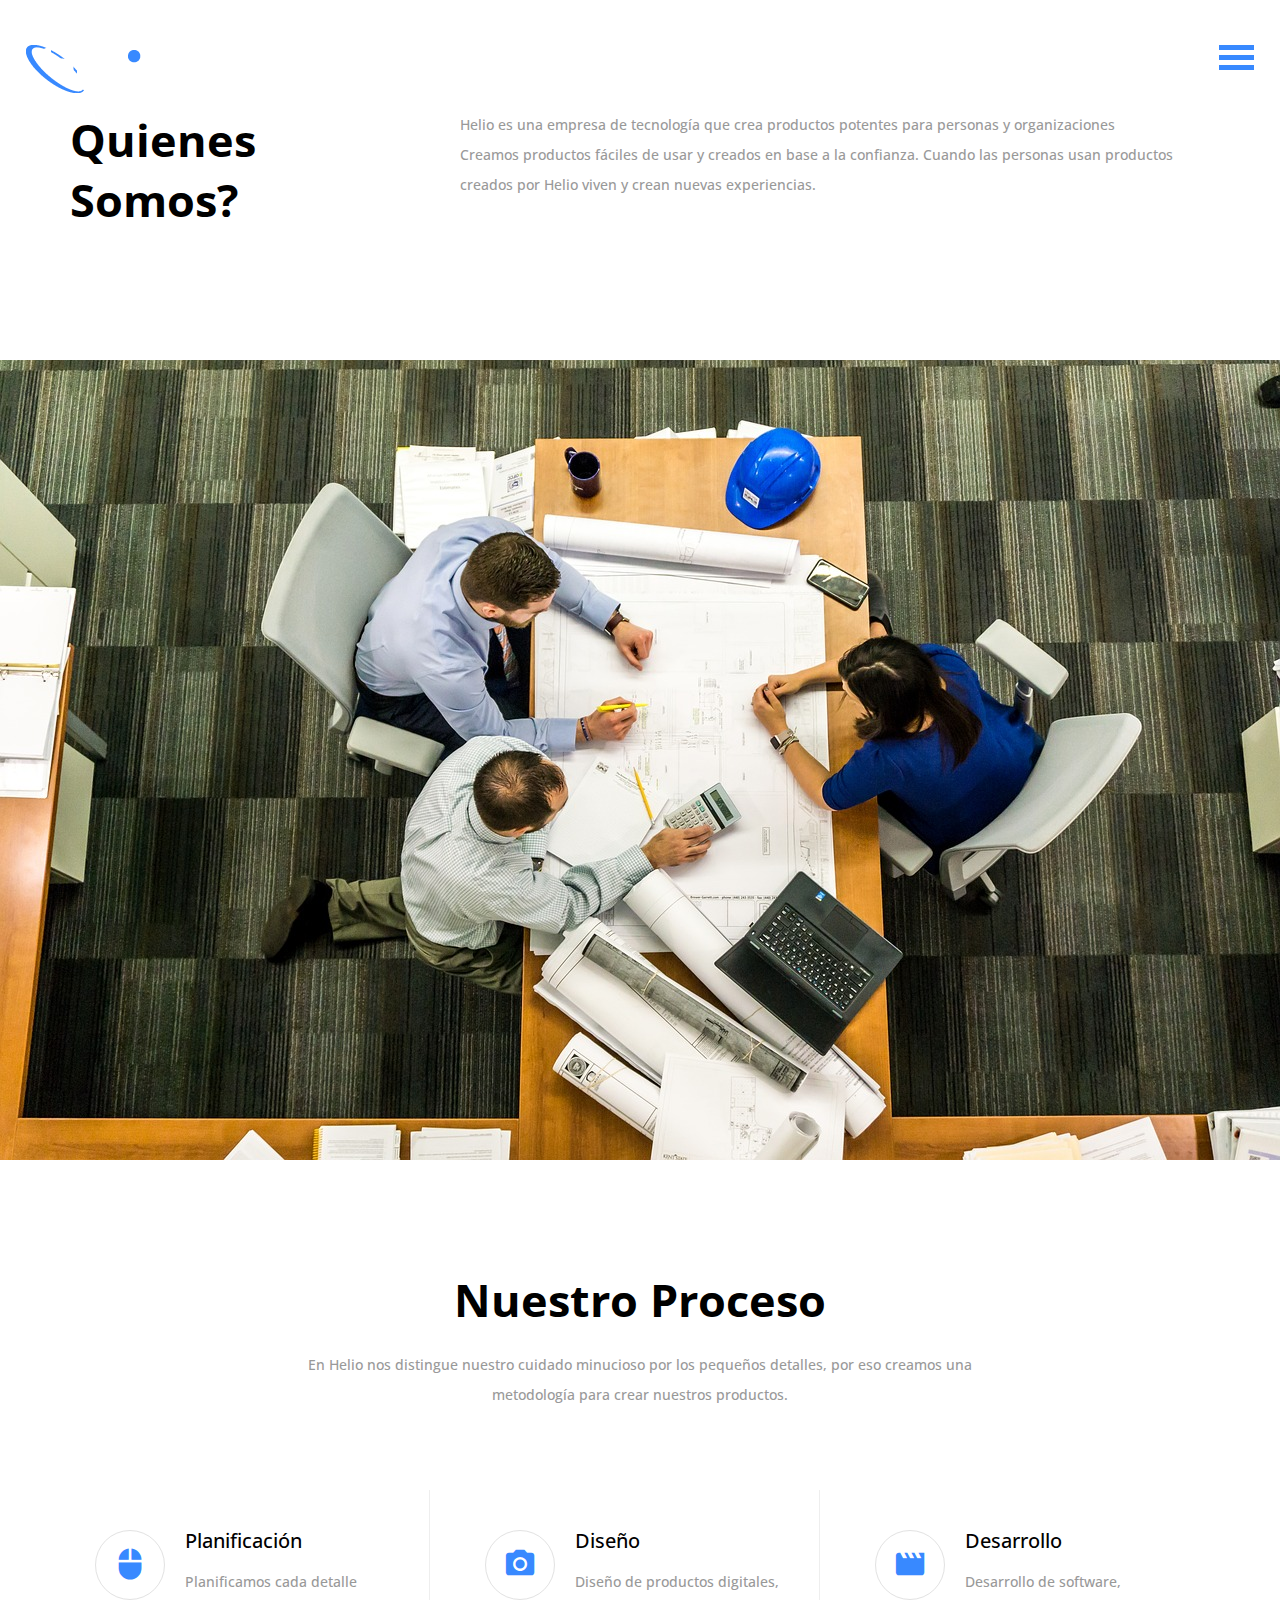
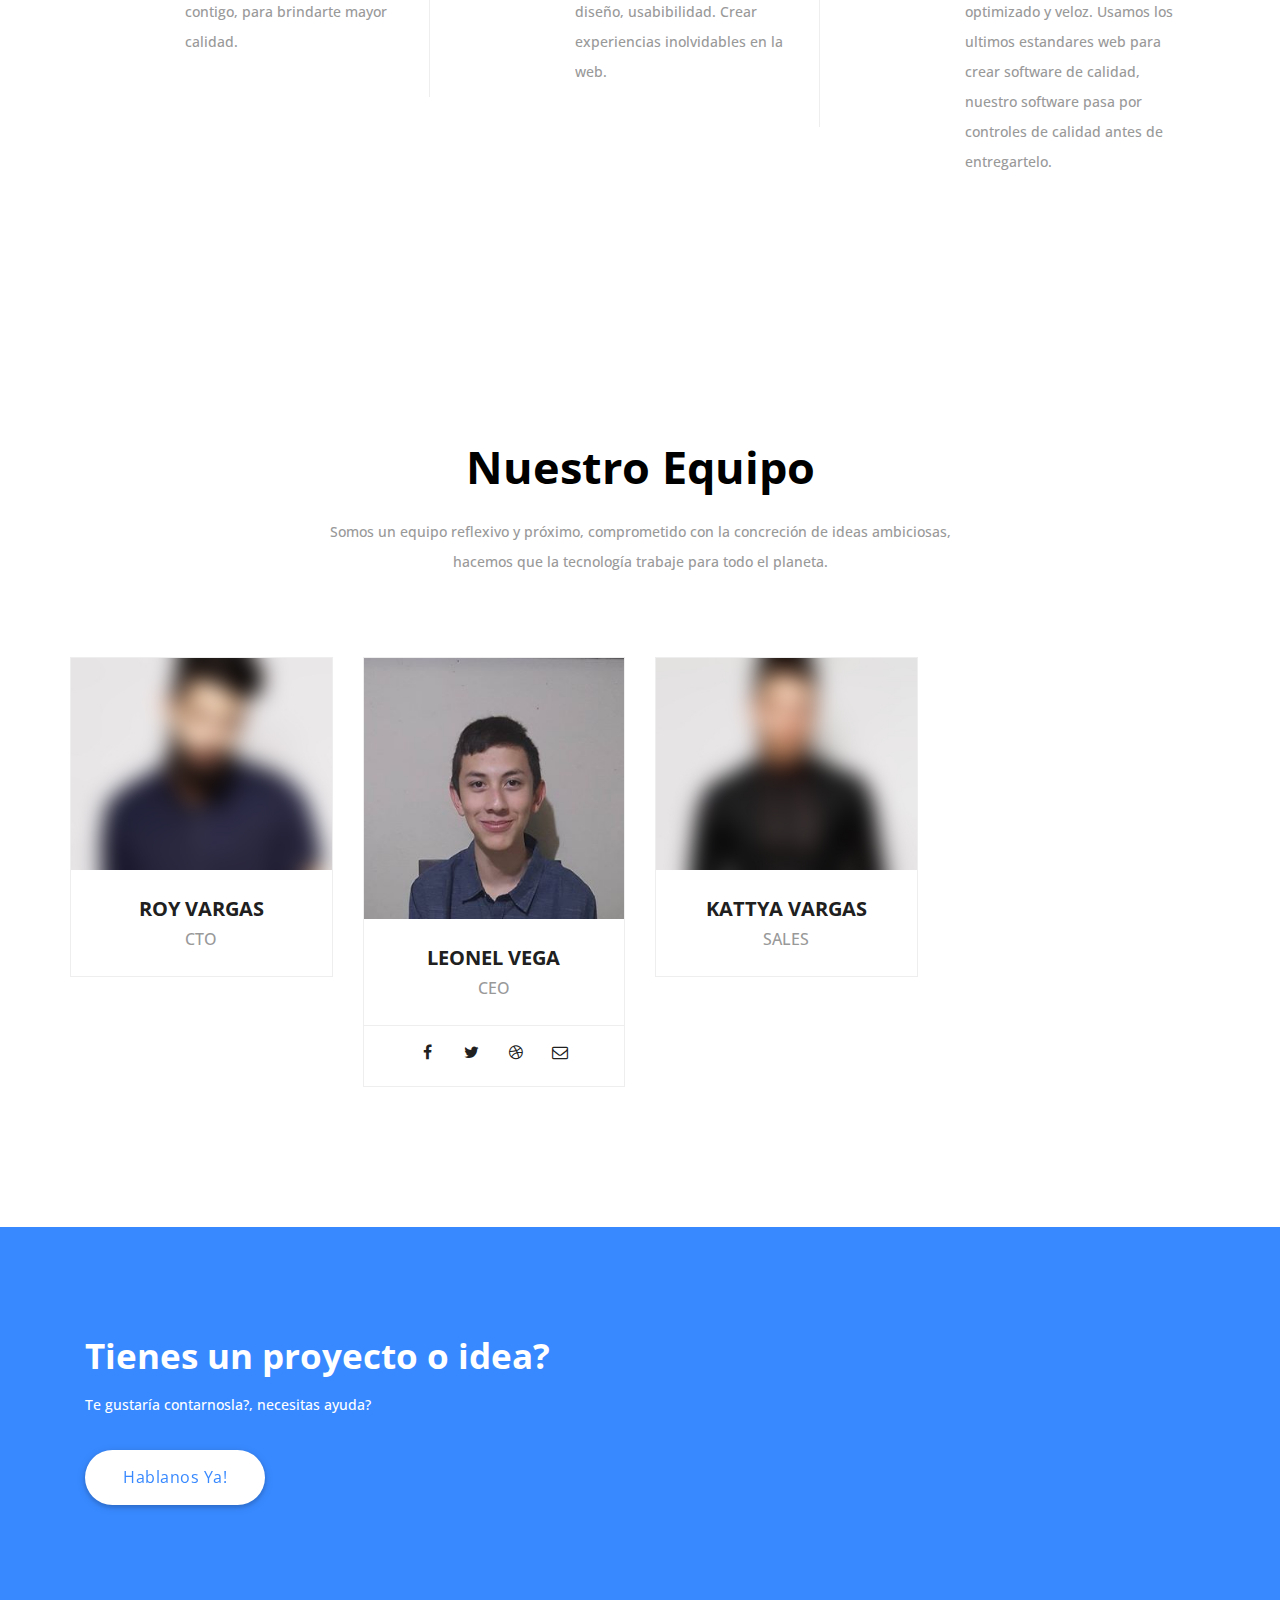
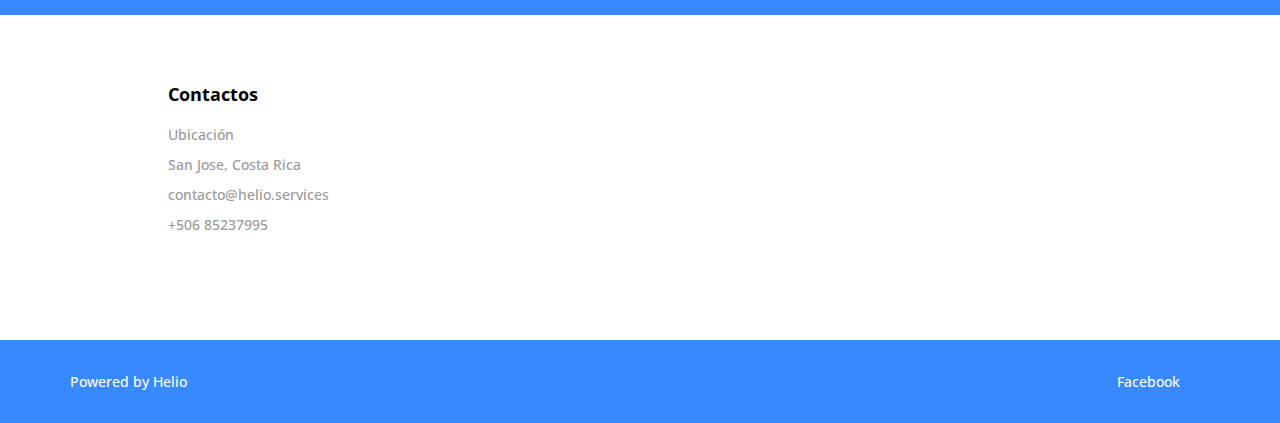
==== agency-about-us.html @ a25ecf92 "make it better" ====
<html lang="en">
    <head>
        <meta charset="utf-8">
        <meta http-equiv="X-UA-Compatible" content="IE=edge">
        <meta name="viewport" content="width=device-width, initial-scale=1">
        <meta name="description" content="Creamos los mejores productos digitales y accesibles para todas las empresas.">
        <meta name="keywords" content="Helio digital products, Helio UI/UX Design, Helio Social Media, Helio Web development">
        <meta name="author" content="helio.services">
        <title>Helio-Experiencias digitales</title>
        <link rel="shortcut icon" href="assets/img/ico/favicon.png">        
        <link href="assets/css/vendor.css" rel="stylesheet">        
        <link href="assets/css/main.css" rel="stylesheet">
    </head>
    <body>
        <header>
          <a class="tt-logo" href="index.html"><img src="assets/img/agency/logo.png" alt="Logo"></a>
          <div class="nav-wrapper" id="toggle">
            <span class="top"></span>
            <span class="middle"></span>
            <span class="bottom"></span>
          </div>
          <div class="nav-overlay" id="overlay">
            <nav class="overlay-menu">
              <ul>
                <li><a href="agency-index.html">Inicio</a></li>
                <li><a href="agency-about-us.html">Acerca de</a></li>
                <li><a href="agency-service.html">Servicio</a></li>
                <li><a href="agency-projects.html">Proyectos</a></li>
                <li><a href="agency-carreer.html">Únete</a></li>
                <li><a href="https://goo.gl/forms/o1EHK4cuGuiH9IJB2">Aplica ya</a></li>
                <li><a href="https://goo.gl/forms/sTvwalFaXjQl1cH23">Contacto</a></li>
              </ul>
            </nav>
          </div>
        </header>
        <section class="section-padding">
          <div class="container">
            <div class="row equal-height-row">
              <div class="col-sm-4">
                <div class="valign-wrapper">
                  <div class="section-title valign-cell equal-height-column">
                     <h2 class="section-title">Quienes somos?</h2>
                  </div>
                </div>
              </div>
              <div class="col-sm-8">
                <div class="equal-height-column">
                  <p>Helio es una empresa de tecnología que crea productos potentes para personas y organizaciones
                    <br>Creamos productos fáciles de usar y creados en base a la confianza. Cuando las personas usan productos creados por Helio viven y crean nuevas experiencias.</br></p>
                </div>
              </div>
            </div>
          </div>
        </section>
        <div class="mocup-wrapper text-center">
            <img class="img-responsive" src="assets/img/agency/we.jpg" alt="">
        </div>
        <section class="section-padding">
          <div class="container">
              <div class="text-center mb-80">
                  <h2 class="section-title">Nuestro proceso</h2>
                  <p class="section-sub">En Helio nos distingue nuestro cuidado minucioso por los pequeños detalles, por eso creamos una metodología para crear nuestros productos.</p>
              </div>
              <div class="row">
                    <div class="col-md-4">
                        <div class="featured-item feature-icon icon-hover icon-hover-brand icon-circle icon-outline border-right">
                            <div class="icon">
                                <i class="material-icons colored brand-icon">&#xE323;</i>
                            </div>
                            <div class="desc">
                                <h2>Planificación</h2>
                                <p>Planificamos cada detalle contigo, para brindarte mayor calidad.</p>                            </div>
                        </div>
                    </div>
                    <div class="col-md-4">
                        <div class="featured-item feature-icon icon-hover icon-hover-brand icon-circle icon-outline border-right">
                            <div class="icon">
                                <i class="material-icons colored brand-icon">&#xE412;</i>
                            </div>
                            <div class="desc">
                                <h2>Diseño</h2>
                                <p>Diseño de productos digitales, diseño, usabibilidad. Crear experiencias inolvidables en la web.</p>                            
                            </div>
                        </div>
                    </div>
                    <div class="col-md-4">
                        <div class="featured-item feature-icon icon-hover icon-hover-brand icon-circle icon-outline border-right last">
                            <div class="icon">
                                <i class="material-icons colored brand-icon">&#xE02C;</i>
                            </div>
                            <div class="desc">
                                <h2>Desarrollo</h2>
                                <p>Desarrollo de software, optimizado y veloz. Usamos los ultimos estandares web para crear software de calidad, nuestro software pasa por controles de calidad antes de entregartelo.</p>
                            </div>
                        </div>
                    </div>
              </div>
          </div>
        </section>
        <section class="section-padding gray-bg">
          <div class="container">
              <div class="text-center mb-80">
                  <h2 class="section-title">Nuestro equipo</h2>
                  <p class="section-sub">Somos un equipo reflexivo y próximo, comprometido con la concreción de ideas ambiciosas, hacemos que la tecnología trabaje para todo el planeta.</p>
              </div>
              <div class="row">
                <div class="col-md-3 col-sm-6">
                  <div class="team-wrapper text-center">
                      <div class="team-img">
                          <a href="#"><img src="assets/img/agency/team/team-1.jpg" class="img-responsive" alt="Image"></a>
                      </div>
                      <div class="team-title">
                          <h3><a href="#">Roy Vargas</a></h3>
                          <span>CTO</span>
                      </div>
                  </div>
                </div>
                <div class="col-md-3 col-sm-6">
                  <div class="team-wrapper text-center">
                      <div class="team-img">
                          <a href="#"><img src="assets/img/agency/team/team-2.jpg" class="img-responsive" alt="Image"></a>
                      </div>
                      <div class="team-title">
                          <h3><a href="#">Leonel Vega</a></h3>
                          <span>CEO</span>
                      </div>
                      <ul class="team-social-links list-inline">
                          <li><a href="#"><i class="fa fa-facebook"></i></a></li>
                          <li><a href="#"><i class="fa fa-twitter"></i></a></li>
                          <li><a href="#"><i class="fa fa-dribbble"></i></a></li>
                          <li><a href="#"><i class="fa fa-envelope-o"></i></a></li>
                      </ul>
                  </div>
                </div>
                <div class="col-md-3 col-sm-6">
                  <div class="team-wrapper text-center">
                      <div class="team-img">
                          <a href="#"><img src="assets/img/agency/team/team-3.jpg" class="img-responsive" alt="Image"></a>
                      </div>
                      <div class="team-title">
                          <h3><a href="#">Kattya Vargas</a></h3>
                          <span>Sales</span>
                      </div>
                  </div>
                </div>
              </div>
          </div>
        </section>
        <section class="promo-box brand-bg section-padding">
            <div class="container">
                <div class="col-md-12">
                    <div class="promo-info">
                        <h2 class="white-text text-bold font-35">Tienes un proyecto o idea?</h2>
                        <p class="white-text text-medium">Te gustaría contarnosla?, necesitas ayuda? </p>
                    </div>
                    <div class="promo-btn">
                        <a href="https://goo.gl/forms/sTvwalFaXjQl1cH23" class="btn btn-lg white waves-effect waves-dark text-capitalize">Hablanos ya!</a>
                    </div>
                </div>
            </div>
        </section>

        <footer class="footer footer-five">
            <div class="primary-footer padding-bottom-100">
                <div class="container">
                  <div class="padding-top-70">
                    <div class="row">
                      <div class="col-md-3 col-md-offset-1 col-sm-4 widget">
                        <h3>Contactos</h3>
                        <address>
                          Ubicación <br>
                          San Jose, Costa Rica <br>
                          contacto@helio.services <br>
                          +506 85237995
                        </address>
                      </div>
                    </div>
                  </div>
                </div>
            </div>
            <div class="secondary-footer">
                <div class="container">
                  <div class="row">
                    <div class="col-md-6">
                        <span class="copy-text">Powered by Helio</a></span>
                    </div>
                    <div class="col-md-6">
                      <ul>
                        <li><a href="https://www.facebook.com/Helio-234889273703302/">Facebook</a></li>
                      </ul>
                    </div>
                  </div>
                </div>
            </div>
        </footer>
        <script src="assets/js/jquery.js"></script>
        <script src="assets/js/materialize.js"></script>
        <script src="assets/js/equal.js"></script>
        <script src="assets/js/scripts.js"></script>
        <script>
          $('#toggle').on('click', function() {
              $(this).toggleClass('active');
              $('#overlay').toggleClass('open');
          });
        </script>
    </body>
</html>
---- assets/css/main.css ----
/*-----------------------------------------------------------------------------------
Shortcodes style
-----------------------------------------------------------------------------------*/
/*------------------------------------------------------------------
Count Up
-------------------------------------------------------------------*/
@import url("https://fonts.googleapis.com/css?family=Open+Sans");
@import url("https://fonts.googleapis.com/css?family=Open+Sans");
.counter-wrap strong {
  display: block;
  font-size: 50px;
  line-height: 50px;
  margin-bottom: 30px; }

.count-description {
  font-size: 20px;
  font-weight: 500; }

.counter-wrap {
  padding: 120px 0; }

@media screen and (max-width: 767px) {
  .counter-wrap {
    padding: 60px 0; } }

.facts-two .counter-wrap .material-icons {
  font-size: 50px; }

.facts-two .timer {
  display: block;
  font-size: 66px;
  line-height: 70px;
  font-weight: 500;
  margin-bottom: 10px;
  color: #4b4b4b; }

.facts-two .count-description {
  font-size: 14px;
  text-transform: uppercase; }

/*count-plus-box*/
.count-plus-box {
  overflow: hidden; }

.count-plus-box li {
  width: 50%;
  float: left;
  position: relative;
  padding: 30px 35px;
  text-align: center; }

@media screen and (max-width: 479px) {
  .count-plus-box li {
    width: 100%; } }

.count-plus-box li:after,
.count-plus-box li:before {
  content: '';
  position: absolute; }

.count-plus-box li:before {
  height: 100%;
  top: 0;
  right: -2px;
  border-right: 1px solid #dadbdc; }

.count-plus-box li:after {
  width: 100%;
  height: 0;
  top: auto;
  right: 0;
  bottom: -1px;
  border-bottom: 1px solid #dadbdc; }

.count-plus-box .material-icons {
  display: inline-block;
  font-size: 40px; }

.count-plus-box .timer {
  display: block;
  font-size: 66px;
  line-height: 70px;
  font-weight: 500;
  color: #303b41; }

.count-plus-box .count-description {
  font-size: 14px;
  text-transform: uppercase; }

/*------------------------------------------------------------------
Common featured boxes
-------------------------------------------------------------------*/
.featured-item,
.featured-item.hover-outline h2,
.featured-item.border-box h2,
.featured-item.flat-border-box h2,
.featured-item.flat-border-box .icon,
.featured-item.hover-outline .icon,
.featured-item.hover-outline .icon .colored,
.featured-item.hover-outline .desc {
  -webkit-transition: all 0.3s ease;
  -moz-transition: all 0.3s ease;
  -ms-transition: all 0.3s ease;
  transition: all 0.3s ease; }

.featured-item .icon {
  font-size: 30px;
  /*global font size*/ }

.featured-item .icon .material-icons {
  font-size: 40px;
  line-height: 40px; }

.featured-item .desc p {
  margin: 0; }

.featured-item h2 {
  font-weight: 500; }

@media (max-width: 991px) {
  .featured-item {
    margin-bottom: 30px; } }

/*------------------------------------------------------------------
    Featured Box
-------------------------------------------------------------------*/
.featured-box {
  position: relative;
  overflow: hidden;
  min-height: 300px;
  -webkit-transition: all 0.3s;
  -moz-transition: all 0.3s;
  -ms-transition: all 0.3s;
  transition: all 0.3s; }

.featured-wrapper .intro-header {
  position: absolute;
  top: 50%;
  left: 0;
  width: 100%;
  -webkit-transition: -webkit-transform 0.35s;
  -moz-transition: -webkit-transform 0.35s;
  -ms-transition: -webkit-transform 0.35s;
  transition: transform 0.35s;
  -webkit-transform: translate3d(0, -50%, 0);
  -moz-transform: translate3d(0, -50%, 0);
  -ms-transform: translate3d(0, -50%, 0);
  transform: translate3d(0, -50%, 0); }

.featured-box:hover .featured-wrapper .intro-header {
  -webkit-transform: translate3d(0, -50%, 0) translate3d(0, -60px, 0);
  -moz-transform: translate3d(0, -50%, 0) translate3d(0, -60px, 0);
  -ms-transform: translate3d(0, -50%, 0) translate2d(0, -60px, 0);
  transform: translate3d(0, -50%, 0) translate3d(0, -60px, 0); }

.featured-wrapper .intro-header i {
  font-size: 34px;
  margin-bottom: 25px; }

.featured-wrapper .intro-header i[class^="flaticon-"] {
  margin-bottom: 10px;
  line-height: 55px; }

.featured-wrapper .intro-header i[class^="flaticon-"]:before {
  font-size: 55px; }

.featured-wrapper .intro-header i.material-icons {
  font-size: 40px; }

.featured-wrapper .intro-header h2 {
  font-weight: 500; }

.featured-box .content {
  position: absolute;
  bottom: 0;
  left: 0;
  padding: 20px;
  width: 100%;
  opacity: 0;
  -webkit-transform: translate3d(0, 10px, 0);
  -moz-transform: translate3d(0, 10px, 0);
  -ms-transform: translate3d(0, 10px, 0);
  transform: translate3d(0, 10px, 0);
  -webkit-transition: opacity 0.35s, -webkit-transform 0.35s;
  -moz-transition: opacity 0.35s, -webkit-transform 0.35s;
  -ms-transition: opacity 0.35s, -webkit-transform 0.35s;
  transition: opacity 0.35s, transform 0.35s; }

.featured-box:hover .content {
  opacity: 1;
  -webkit-transform: translate3d(0, 0, 0);
  -moz-transform: translate3d(0, 0, 0);
  -ms-transform: translate3d(0, 0, 0);
  transform: translate3d(0, 0, 0); }

.featured-box:hover {
  box-shadow: 0 12px 15px 0 rgba(0, 0, 0, 0.24), 0 17px 50px 0 rgba(0, 0, 0, 0.19); }

/*IE9 Fixing*/
.ie9 .featured-box .featured-wrapper .intro-header {
  top: 20%; }

/*colored icon*/
.brand-icon {
  color: #03a9f4; }

.pink-icon {
  color: #ed145b; }

.purple-icon {
  color: #9c27b0; }

.deep-purple-icon {
  color: #673ab7; }

.green-icon {
  color: #8bc34a; }

.cyan-icon {
  color: #00bcd4; }

.red-icon {
  color: #f6483f; }

.yellow-icon {
  color: #f5c400; }

.dark-icon {
  color: #202020; }

.brand-hover:hover {
  background-color: #03a9f4 !important; }

.pink-hover:hover {
  background-color: #ed145b !important; }

.purple-hover:hover {
  background-color: #9c27b0 !important; }

.deep-purple-hover:hover {
  background-color: #673ab7 !important; }

.green-hover:hover {
  background-color: #8bc34a  !important; }

.hover:hover i,
.hover:hover h2,
.hover:hover .content {
  color: #fff !important; }

.hover:hover i {
  -webkit-transition: all 0.4s ease;
  -moz-transition: all 0.4s ease;
  -ms-transition: all 0.4s ease;
  transition: all 0.4s ease; }

/*icon hover change*/
.icon-hover:hover .icon {
  color: #fff !important;
  box-shadow: 0 8px 17px 0 rgba(0, 0, 0, 0.2), 0 6px 20px 0 rgba(0, 0, 0, 0.19); }

.icon-hover:hover .colored {
  color: #fff !important; }

.icon-hover-blue:hover .icon {
  background-color: #03a9f4; }

.icon-hover-pink:hover .icon {
  background-color: #ed145b; }

.icon-hover-purple:hover .icon {
  background-color: #9c27b0; }

.icon-hover-green:hover .icon {
  background-color: #8bc34a; }

.icon-hover-red:hover .icon {
  background-color: #f6483f; }

/*Outline Square*/
.icon-outline .icon {
  border: 1px solid #e2e2e2; }

/*Outline Circle*/
.icon-circle .icon {
  border-radius: 50%; }

/*Outline Rotate*/
.icon-angle .icon {
  border-radius: 4px;
  margin-right: 40px;
  -webkit-transform: rotate(45deg);
  -moz-transform: rotate(45deg);
  -ms-transform: rotate(45deg);
  transform: rotate(45deg); }

.icon-angle .icon i {
  -webkit-transform: rotate(-45deg);
  -moz-transform: rotate(-45deg);
  -ms-transform: rotate(-45deg);
  transform: rotate(-45deg); }

.icon-outline:hover .icon {
  border: 1px solid transparent; }

.featured-item.icon-outline .material-icons {
  font-size: 34px;
  line-height: 66px; }

.border-right {
  border-right: 1px solid #f1f1f1; }

/* ----------------------------------------------------------------
Colored Box Style
-----------------------------------------------------------------*/
/*.featured-item.colored-box {
    padding: 70px;
    color: #fff;
}
.featured-item.colored-box .icon {
    margin-bottom: 32px;
}
.featured-item.colored-box h2 {
    color: #fff;
    margin-bottom: 20px;
}
.featured-item.colored-box:hover {
    box-shadow: 0 8px 17px 0 rgba(0, 0, 0, 0.2), 0 6px 20px 0 rgba(0, 0, 0, 0.19);
}*/
/* ----------------------------------------------------------------
Hover outline
-----------------------------------------------------------------*/
.featured-item.hover-outline {
  padding: 30px 20px; }

.featured-item.hover-outline .icon {
  float: left;
  margin-right: 20px; }

.featured-item.hover-outline .desc {
  overflow: hidden; }

.featured-item.hover-outline:hover h2,
.featured-item.hover-outline:hover .icon,
.featured-item.hover-outline:hover .icon .colored,
.featured-item.hover-outline:hover .icon .brand-icon,
.featured-item.hover-outline:hover .desc {
  color: #fff !important; }

.featured-item.hover-outline:hover {
  box-shadow: 0 2px 5px 0 rgba(0, 0, 0, 0.16), 0 2px 10px 0 rgba(0, 0, 0, 0.12); }

/* ----------------------------------------------------------------
Feature icon
-----------------------------------------------------------------*/
.featured-item.feature-icon .icon {
  float: left;
  margin-right: 20px;
  width: 70px;
  height: 70px;
  font-size: 25px;
  line-height: 68px;
  text-align: center;
  -webkit-transition: all 0.3s ease;
  -moz-transition: all 0.3s ease;
  -ms-transition: all 0.3s ease;
  transition: all 0.3s ease; }

.featured-item.feature-icon .desc {
  overflow: hidden; }

/* ----------------------------------------------------------------
Feature icon Border Right
-----------------------------------------------------------------*/
.featured-item.feature-icon.border-right {
  border-right: 1px solid #eee;
  padding: 40px 25px; }

.featured-item.feature-icon.border-right.last {
  border-right: 1px solid transparent; }

/* ----------------------------------------------------------------
Feature Background
-----------------------------------------------------------------*/
.feature-background {
  background-image: url(../../img/page-header/header-2.jpg);
  background-size: cover;
  background-attachment: fixed;
  background-repeat: no-repeat;
  position: relative; }

.feature-background::before {
  content: "";
  background-color: rgba(0, 0, 0, 0.7);
  width: 100%;
  height: 100%;
  position: absolute;
  left: 0;
  top: 0; }

.feature-background .featured-item.feature-icon {
  margin-top: 0; }

.fullwidth .featured-item.feature-icon .icon {
  border: 0;
  background-color: transparent;
  color: #fff;
  font-size: 40px; }

.feature-background .featured-item.pink-hover:hover {
  background-color: #ed145b; }

.feature-background .featured-item.purple-hover:hover {
  background-color: #673ab7; }

.feature-background .featured-item.blue-hover:hover {
  background-color: #03a9f4; }

/* ----------------------------------------------------------------
Border Box Style
-----------------------------------------------------------------*/
.featured-item.border-box {
  padding: 50px 20px;
  text-align: center;
  border: 1px solid #eee;
  background-color: #fff; }

.no-gutter .featured-item.border-box {
  margin-left: -1px; }

.featured-item.border-box h2 {
  margin-bottom: 20px; }

.featured-item.border-box:hover h2,
.featured-item.border-box:hover .icon {
  color: #fff; }

.featured-item.border-box:hover {
  color: #fff;
  border: 1px solid transparent;
  box-shadow: 0 8px 17px 0 rgba(0, 0, 0, 0.2), 0 6px 20px 0 rgba(0, 0, 0, 0.19); }

/*
Owl Carousel Customize
----------------------------------------------------------------*/
.featured-carousel .owl-item {
  padding: 20px 8px; }

.owl-theme .owl-controls {
  margin-top: 20px; }

.owl-theme .owl-dots .owl-dot span {
  width: 13px;
  height: 13px;
  background: #dadada;
  -webkit-transition: all 0.3s ease;
  -ms-transition: all 0.3s ease;
  -o-transition: all 0.3s ease;
  transition: all 0.3s ease; }

/*colored dot*/
.brand-dot.owl-theme .owl-dots .owl-dot.active span,
.brand-dot.owl-theme .owl-dots .owl-dot:hover span {
  background: #03a9f4; }

/* ----------------------------------------------------------------
Flat Border Box Style
-----------------------------------------------------------------*/
.featured-item.flat-border-box {
  padding: 40px 35px;
  border: 1px solid #e2e2e2; }

.featured-item.flat-border-box .icon {
  color: #202020;
  margin-bottom: 30px; }

.featured-item.flat-border-box h2 {
  margin-bottom: 25px; }

.featured-item.flat-border-box .desc p {
  margin-bottom: 30px; }

.featured-item.flat-border-box .readmore {
  color: #999;
  font-weight: 700; }

.featured-item.flat-border-box .readmore:hover {
  color: #03a9f4; }

.featured-item.flat-border-box .readmore i {
  padding: 0;
  opacity: 0;
  visibility: hidden;
  -webkit-transition: padding .3s;
  -moz-transition: padding .3s;
  transition: padding .3s; }

.featured-item.flat-border-box .readmore:hover i {
  opacity: 1;
  visibility: visible;
  padding-left: 10px; }

.featured-item.flat-border-box:hover h2,
.featured-item.flat-border-box:hover .icon {
  color: #673ab7; }

.featured-item.flat-border-box:hover {
  box-shadow: 0 8px 17px 0 rgba(0, 0, 0, 0.2), 0 6px 20px 0 rgba(0, 0, 0, 0.19); }

@media (max-width: 991px) {
  .featured-item.flat-border-box {
    margin-bottom: 30px; } }

.featured-item img {
  width: inherit !important;
  margin: 0 auto; }

/* ----------------------------------------------------------------
Featured Plus Box Style
-----------------------------------------------------------------*/
.featured {
  overflow: hidden; }

.featured li {
  float: left;
  position: relative;
  padding: 65px 35px 60px;
  text-align: center; }

.featured.plus-box .icon {
  width: 70px;
  height: 70px;
  line-height: 70px;
  margin: 0 auto 20px;
  -webkit-transition: all 0.4s ease;
  -moz-transition: all 0.4s ease;
  -ms-transition: all 0.4s ease;
  -o-transition: all 0.4s ease;
  transition: all 0.4s ease; }

.featured.plus-box .icon i.material-icons {
  line-height: 70px; }

.featured.plus-box .desc h2 {
  margin-bottom: 20px; }

.featured.plus-box .featured-item:hover .icon {
  color: #03a9f4; }

/*Grid Style*/
.featured.grid-2 li {
  width: 50%; }

.featured.grid-3 li {
  width: 33.33%; }

.featured.grid-4 li {
  width: 25%; }

.featured.grid-5 li {
  width: 20%; }

.featured.grid-6 li {
  width: 16.66%; }

@media screen and (max-width: 991px) {
  .featured.grid-3 li,
  .featured.grid-4 li,
  .featured.grid-5 li,
  .featured.grid-6 li {
    width: 33.33%; } }

@media screen and (max-width: 767px) {
  .featured.grid-2 li,
  .featured.grid-3 li,
  .featured.grid-4 li,
  .featured.grid-5 li,
  .featured.grid-6 li {
    width: 50%; } }

@media screen and (max-width: 479px) {
  .featured.grid-2 li,
  .featured.grid-3 li,
  .featured.grid-4 li,
  .featured.grid-5 li,
  .featured.grid-6 li {
    width: 100%; } }

.featured.plus-box li:after,
.featured.plus-box li:before {
  content: '';
  position: absolute; }

.featured.plus-box li:before {
  height: 100%;
  top: 0;
  right: -2px;
  border-right: 1px solid #eee; }

.featured.plus-box li:after {
  width: 100%;
  height: 0;
  top: auto;
  right: 0;
  bottom: -1px;
  border-bottom: 1px solid #eee; }

/* ----------------------------------------------------------------
Feature Intro
-----------------------------------------------------------------*/
.featured-intro {
  padding: 70px 30px; }

.featured-intro .icon {
  color: #6fc673;
  margin-bottom: 30px; }

.featured-intro h2 {
  font-size: 25px;
  font-weight: 400;
  margin-bottom: 25px; }

.featured-intro.dark-bg h2,
.featured-intro.dark-bg {
  color: #fff; }

.featured-intro.light-gray-bg h2,
.featured-intro.light-gray-bg {
  color: #202020; }

/* ----------------------------------------------------------------
Feature Presention
-----------------------------------------------------------------*/
.feature-presentation .featured-item.feature-icon .icon {
  width: 70px;
  height: 70px;
  font-size: 25px;
  line-height: 68px;
  border: 1px solid #e0e0e0; }

.feature-presentation .featured-item.feature-icon .icon .material-icons {
  font-size: 35px;
  line-height: 68px; }

.feature-presentation .featured-item.feature-icon:hover .icon {
  border: 1px solid transparent; }

.feature-presentation .featured-item.feature-icon .material-icons {
  line-height: 58px; }

@media (min-width: 768px) {
  .featured-item.feature-icon.right-icon {
    text-align: right; }
  .featured-item.feature-icon.right-icon .icon {
    float: right;
    margin-right: 0;
    margin-left: 20px; } }

/* ----------------------------------------------------------------
SEO Featured Service
-----------------------------------------------------------------*/
.seo-service img {
  width: 100% !important; }

.seo-service .desc {
  padding: 30px 20px;
  background-color: #f5f5f5;
  position: relative;
  overflow: hidden; }

.seo-service .bg-overlay {
  position: absolute;
  bottom: -100px;
  right: -100px;
  width: 130px;
  height: 130px;
  background-color: #03a9f4;
  z-index: 1;
  border-radius: 100%;
  -webkit-transform: scale(0) translateZ(0);
  -moz-transform: scale(0) translateZ(0);
  -ms-transform: scale(0) translateZ(0);
  -o-transform: scale(0) translateZ(0);
  transform: scale(0) translateZ(0);
  -webkit-transition: all 0.5s cubic-bezier(0.39, 0.575, 0.56499, 1);
  -moz-transition: all 0.5s cubic-bezier(0.39, 0.575, 0.56499, 1);
  -ms-transition: all 0.5s cubic-bezier(0.39, 0.575, 0.56499, 1);
  -o-transition: all 0.5s cubic-bezier(0.39, 0.575, 0.56499, 1);
  transition: all 0.5s cubic-bezier(0.39, 0.575, 0.56499, 1); }

.seo-service:hover .bg-overlay {
  right: 0;
  bottom: 0;
  -webkit-transform: scale(10) translateZ(0);
  -moz-transform: scale(10) translateZ(0);
  -ms-transform: scale(10) translateZ(0);
  -o-transform: scale(10) translateZ(0);
  transform: scale(10) translateZ(0); }

/*Internet Explorar Fixing*/
.ie9 .seo-service:hover .bg-overlay {
  width: 100%;
  height: 100%;
  border-radius: 0; }

.seo-service .learn-more {
  color: #fff;
  font-size: 16px;
  position: absolute;
  top: 50%;
  left: 0;
  width: 100%;
  text-align: center;
  z-index: 10;
  opacity: 0;
  visibility: hidden;
  -webkit-transform: translate(0%, 100px);
  -moz-transform: translate(0%, 100px);
  -ms-transform: translate(0%, 100px);
  -o-transform: translate(0%, 100px);
  transform: translate(0%, 100px);
  -webkit-transition: 0.5s cubic-bezier(0.87, -0.41, 0.19, 1.44);
  -moz-transition: 0.5s cubic-bezier(0.87, -0.41, 0.19, 1.44);
  -ms-transition: 0.5s cubic-bezier(0.87, -0.41, 0.19, 1.44);
  -o-transition: 0.5s cubic-bezier(0.87, -0.41, 0.19, 1.44);
  transition: 0.5s cubic-bezier(0.87, -0.41, 0.19, 1.44); }

.seo-service:hover .learn-more {
  opacity: 1;
  visibility: visible;
  -webkit-transform: translate(0%, -50%);
  -moz-transform: translate(0%, -50%);
  -ms-transform: translate(0%, -50%);
  -o-transform: translate(0%, -50%);
  transform: translate(0%, -50%); }

/*------------------------------------------------------------------
Footer
-------------------------------------------------------------------*/
.footer h2 {
  margin-bottom: 24px; }

.footer p {
  color: #c9f0ff; }

.footer-one .primary-footer {
  padding-top: 80px;
  padding-bottom: 50px; }

.secondary-footer {
  padding: 27px 0; }

.copy-text a {
  color: #fff; }

.copy-text,
.copy-text a:hover {
  color: #81ddff; }

/*
Back To Top
----------------------------------------------------*/
.footer .container {
  position: relative; }

.back-top {
  position: absolute !important;
  top: -116px;
  right: 0; }

.back-top i {
  font-size: 4rem !important; }

.back-top.white i {
  color: inherit; }

/* 
Social Link Widget
------------------------------------------------ */
.social-link {
  margin-bottom: 0; }

.social-link li {
  display: inline-block; }

.social-link li a i {
  display: block;
  width: 30px;
  height: 30px;
  line-height: 30px;
  text-align: center;
  border-radius: 50%; }

.social-link li a i {
  color: #fff; }

.social-link li a i:hover {
  color: #03a9f4;
  background: #fff; }

.social-link.dark li a i {
  color: #202020; }

.social-link.dark li a i:hover {
  color: #fff;
  background: #03a9f4; }

/* 
Important Link Widget
------------------------------------------------ */
.footer-list {
  padding: 0;
  margin: 0;
  list-style: none; }

.footer-list li {
  border-bottom: 1px solid rgba(255, 255, 255, 0.25); }

.footer-list li:last-child {
  border-bottom: 0; }

.footer-list li a {
  display: block;
  line-height: 45px;
  color: #c9f0ff; }

.footer-list li a:hover {
  color: #fff; }

/* 
Twitter Widget
------------------------------------------------ */
.twitter-widget-wrapper a {
  color: #fff;
  word-break: break-word; }

.twitter-widget-wrapper a:hover {
  color: #c9f0ff; }

.twitter-widget-wrapper p {
  line-height: 24px;
  margin-bottom: 5px; }

.twitter-widget-wrapper ul li + li {
  padding-top: 15px;
  margin-top: 15px;
  border-top: 1px solid rgba(255, 255, 255, 0.25); }

.twitter-widget-wrapper .user span img {
  display: none; }

.twitter-widget-wrapper .timePosted {
  font-size: 13px; }

/* 
Subscription Widget
------------------------------------------------ */
.primary-footer .widget .form-control {
  height: 40px;
  border: 1px solid #1ebef9 !important;
  font-weight: 300;
  font-size: 14px;
  padding: 0 0 0 12px; }

.primary-footer .form-control:focus {
  border: 1px solid #c9f0ff !important;
  box-shadow: none !important; }

.primary-footer .form-group input[type="text"],
.primary-footer .form-group input[type="email"] {
  color: #c9f0ff;
  background-color: #0288d1;
  width: 76%;
  float: left; }

.primary-footer.brand-bg .form-group input::-webkit-input-placeholder {
  color: #c9f0ff; }

.primary-footer.brand-bg .form-group input::-moz-placeholder {
  color: #c9f0ff; }

.primary-footer.brand-bg .form-group input:-ms-input-placeholder {
  color: #c9f0ff; }

.primary-footer .form-group {
  margin-bottom: 20px; }

.primary-footer .form-group button {
  float: left;
  width: 15%;
  background: #fff;
  border: 1px solid transparent;
  height: 40px;
  color: #0288d1; }

.primary-footer .form-group button i {
  width: 100%;
  height: 100%;
  line-height: 36px; }

/* 
Tag Cloud Widget
------------------------------------------------ */
.widget-tags a {
  float: left;
  margin-right: 10px;
  margin-bottom: 10px;
  padding: 3px 10px;
  color: #fff;
  border: 1px solid rgba(255, 255, 255, 0.5); }

.widget-tags a:hover {
  color: #fff;
  background-color: #0288d1;
  border: 1px solid transparent; }

@media (max-width: 991px) {
  .footer .widget {
    margin-bottom: 50px; } }

/*------------------------------------------------------------------
Footer 2
-------------------------------------------------------------------*/
.footer-two .primary-footer {
  padding: 90px 0; }

.footer-two .footer-logo img {
  margin-bottom: 30px; }

.footer-two .back-top {
  top: -122px; }

.footer-two .social-link li a {
  width: 40px;
  height: 40px;
  line-height: 40px; }

/*------------------------------------------------------------------
Footer 3
-------------------------------------------------------------------*/
.footer-three .primary-footer {
  padding: 90px 0 70px; }

.footer-three .secondary-footer {
  padding: 0 0 20px; }

.footer-three .secondary-footer hr {
  margin-top: 0;
  border-top: 1px solid rgba(255, 255, 255, 0.3); }

.footer-three .social-link {
  text-align: right; }

.footer-three .social-link li a {
  color: #0379ae; }

.footer-three .social-link li a:hover {
  color: #fff; }

.footer-three .back-top {
  right: 50%;
  margin-right: -35px; }

@media (max-width: 991px) {
  .copy-text {
    text-align: center;
    display: block; }
  .footer-three .social-link {
    margin-top: 15px;
    text-align: center; } }

/*------------------------------------------------------------------
Footer 4
-------------------------------------------------------------------*/
.footer-four .social-link li + li {
  margin-left: 15px; }

.footer-four .social-link li a {
  line-height: 14px; }

.footer-four .social-link li a i {
  width: 40px;
  height: 40px;
  font-size: 18px;
  line-height: 40px;
  color: #fff;
  -webkit-transform: translateZ(0);
  transform: translateZ(0); }

.footer-four .social-link li a i:hover {
  color: #0379ae; }

.footer-four hr {
  border-top: 1px solid rgba(255, 255, 255, 0.25); }

.footer-four .footer-logo {
  margin: 45px 0 35px; }

.footer-intro p {
  margin: 0 auto 70px; }

@media (min-width: 992px) {
  .footer-intro p {
    width: 60%; } }

.footer-four .secondary-footer {
  padding: 18px 0; }

.footer-four .secondary-footer ul {
  margin: 0; }

.footer-four .secondary-footer ul li {
  display: inline-block;
  margin-right: 30px; }

.footer-four .secondary-footer ul li:last-child {
  margin-right: 0; }

.footer-four .secondary-footer ul li a {
  display: block;
  color: #fff;
  font-weight: 500;
  text-transform: uppercase; }

.footer-four .secondary-footer ul li a:hover {
  color: #81ddff; }

.footer-four .back-top {
  top: -35px; }

@media (max-width: 767px) {
  .footer-intro p {
    width: 100%; } }

/*------------------------------------------------------------------
Footer 5
-------------------------------------------------------------------*/
.footer-five .back-top {
  top: -30px; }

.footer-five .social-link li {
  margin: 0 10px; }

.footer-five .social-link li a i {
  width: 40px;
  height: 40px;
  font-size: 18px;
  line-height: 40px;
  color: #A6A6A6; }

.footer-five .social-link li a i:hover {
  color: #fff;
  background: #03a9f4; }

.footer-five .footer-logo h2 {
  font-size: 24px;
  font-weight: 700;
  text-transform: uppercase;
  margin-top: 25px; }

.footer-five h3 {
  font-weight: 700; }

.footer-five address {
  margin: 0;
  line-height: 30px; }

.footer-five .copy-text,
.footer-five .copy-text a {
  display: inline-block; }

.footer-five .copy-text {
  color: white; }

.footer-five .copy-text a {
  color: #03a9f4; }

.footer-five .secondary-footer ul {
  margin: 0;
  text-align: right; }

.footer-five .secondary-footer ul li {
  display: inline-block;
  margin-right: 30px; }

.footer-five .secondary-footer ul li a {
  display: block;
  color: #FFFFFF;
  text-transform: capitalize; }

.footer-five .secondary-footer ul li a:hover {
  color: #03a9f4; }

@media screen and (max-width: 991px) {
  .footer-five .copy-text {
    display: block;
    margin-bottom: 10px; }
  .footer-five .copy-text,
  .footer-five .secondary-footer ul {
    text-align: center; } }

@media screen and (max-width: 767px) {
  .footer-five .copy-text {
    display: block;
    margin-bottom: 10px; }
  .footer-five .copy-text,
  .footer-five .secondary-footer ul {
    text-align: center; } }

/*------------------------------------------------------------------
Team Member
-------------------------------------------------------------------*/
/*Team Tab Style*/
.team-tab .nav-tabs {
  border-bottom: 0; }

.team-tab .nav-tabs > li > a {
  padding: 0;
  border: 0; }

.team-tab .nav-tabs > li > a,
.team-tab .nav-tabs.nav-justified > li > a {
  margin-right: 15px; }

.team-tab .nav-tabs > li.active > a,
.team-tab .nav-tabs > li.active > a:focus,
.team-tab .nav-tabs > li.active > a:hover,
.team-tab .nav-tabs.nav-justified > .active > a,
.team-tab .nav-tabs.nav-justified > .active > a:focus,
.team-tab .nav-tabs.nav-justified > .active > a:hover {
  border: 0;
  position: relative;
  box-shadow: 0 2px 5px 0 rgba(0, 0, 0, 0.16), 0 2px 10px 0 rgba(0, 0, 0, 0.12); }

.team-tab .nav-tabs > li.active > a::before {
  content: "";
  background: rgba(3, 169, 244, 0.9);
  position: absolute;
  top: 0;
  left: 0;
  width: 100%;
  height: 100%;
  z-index: 10; }

.team-tab .nav-tabs > li > a img {
  width: 100%; }

.team-tab .panel-body {
  padding: 40px 0 0; }

.team-tab .team-intro {
  padding-top: 35px; }

.team-tab .team-intro h3 {
  font-size: 30px;
  font-weight: 700;
  line-height: 50px;
  margin-bottom: 35px; }

.team-tab .team-intro h3 small {
  font-size: 20px;
  font-weight: 400;
  color: #202020;
  display: block; }

@media (min-width: 768px) and (max-width: 991px) {
  .team-tab .team-intro {
    padding-top: 0; } }

/*Team Social Links*/
.team-social-links {
  margin: 0;
  padding: 12px 0;
  border-top: 1px solid #eee; }

.team-social-links li a {
  width: 30px;
  height: 30px;
  font-size: 16px;
  line-height: 30px;
  display: block;
  color: #202020; }

.team-social-links li a:hover {
  color: #03a9f4; }

/*Tab to Accordion*/
@media (max-width: 767px) {
  .team-tab .panel-body {
    padding: 0 30px; }
  .team-tab img {
    margin: 0 auto;
    width: 100%; }
  .team-tab .team-img img {
    display: none; }
  .team-social-links {
    border-top: 0; } }

/*
Team Style Two
----------------------------------------------------------------*/
.team-wrapper {
  background: #fff;
  border: 1px solid #eee;
  margin-bottom: 30px;
  -webkit-transition: all 0.3s;
  -moz-transition: all 0.3s;
  -ms-transition: all 0.3s;
  transition: all 0.3s; }

.team-wrapper:hover {
  border: 1px solid transparent;
  box-shadow: 0 2px 5px 0 rgba(0, 0, 0, 0.16), 0 2px 10px 0 rgba(0, 0, 0, 0.12); }

.team-wrapper img {
  width: 100%; }

.team-title {
  padding: 28px 28px 0 28px; }

.team-title h3 {
  font-size: 20px;
  font-weight: 700;
  text-transform: uppercase;
  margin-bottom: 5px; }

.team-title h3 a {
  color: #202020; }

.team-title h3 a:hover {
  color: #03a9f4; }

.team-title span {
  display: block;
  font-size: 16px;
  color: #999;
  text-transform: uppercase;
  margin-bottom: 22px; }

.team-title p {
  color: #bcbcbc;
  -webkit-transition: color 0.3s;
  -moz-transition: color 0.3s;
  -ms-transition: color 0.3s;
  transition: color 0.3s; }

.team-wrapper:hover .team-title p {
  color: #999; }

/********************************************************
    Template Name: materialize
    Created By: TrendyTheme
    Envato Profile: https://themeforest.net/user/trendytheme
    Website: http://trendytheme.net
    Version: 1.5
    Support: http://trendytheme.net/support
*********************************************************/
/*
====================================
[ CSS TABLE CONTENT ]
------------------------------------
    1.0 - General
    2.0 - Typography
    3.0 - Global Style
    4.0 - Color Presets
    5.0 - Overlay css
    6.0 - Hero css
    7.0 - Background Banner
    8.0 - 404 page
    9.0 - Author Wrapper
    10.0 - Progress bar
    11.0 - Clients
    12.0 - Gallery Thumb
    13.0 - Material CSS Customization
    14.0 - Social Icon Animation
    15.0 - device mockup carousel
    16.0 - Search Style
    17.0 - Preloader

-------------------------------------
[ END CSS TABLE CONTENT ]
=====================================
*/
/* Google Web Fonts */
/* ================= General ==================== */
body {
  font-family: 'Open Sans', sans-serif !important;
  font-size: 14px;
  line-height: 29px;
  font-weight: 500;
  color: #999;
  background-color: #fff;
  overflow-x: hidden;
  -webkit-text-size-adjust: 100%;
  -webkit-overflow-scrolling: touch;
  -webkit-font-smoothing: antialiased !important; }

html {
  font-family: "Open Sans", sans-serif !important; }

html,
body {
  width: 100%;
  height: 100%; }

/* Link style
/* ------------------------------ */
a {
  color: #ed145b; }

a,
a > * {
  outline: none;
  cursor: pointer;
  text-decoration: none; }

a:focus,
a:hover {
  color: #03a9f4;
  outline: none;
  text-decoration: none; }

/* Transition elements
/* ------------------------------ */
a {
  -webkit-transition: all 0.3s ease;
  -moz-transition: all 0.3s ease;
  -ms-transition: all 0.3s ease;
  -o-transition: all 0.3s ease;
  transition: all 0.3s ease; }

/* ================ Typography ================== */
h1, h2, h3 {
  font-family: "Open Sans", sans-serif !important;
  font-weight: 400;
  color: #000000;
  margin: 0 0 15px; }

h1 {
  font-size: 40px; }

h2 {
  font-size: 20px; }

h3 {
  font-size: 18px; }

p {
  margin: 0 0 30px;
  line-height: 30px; }

hr {
  margin: 0; }

/* Material Button Style
/* ------------------------------ */
.btn {
  height: 50px;
  padding: 12px 20px;
  font-size: 16px;
  line-height: 26px;
  border-radius: 2px;
  background-color: #03a9f4;
  /*brand primary color*/
  border: 0; }

.btn-lg {
  padding: 12px 38px; }

/*button size in extra small devices*/
@media screen and (max-width: 767px) {
  .btn-lg {
    height: auto;
    font-size: 14px;
    padding: 8px 25px; } }

.btn:hover {
  background-color: #03a9f4; }

.btn:active {
  box-shadow: 0 5px 11px 0 rgba(0, 0, 0, 0.18), 0 4px 15px 0 rgba(0, 0, 0, 0.15); }

.btn:focus,
.btn:hover {
  color: #fff; }

.btn:focus,
button:focus {
  outline: none !important; }

address {
  margin: 30px 0 0;
  font-style: normal;
  line-height: 25px; }

/* Customize Material Form style 
/* ------------------------------------ */
.input-field {
  margin-top: 45px; }

.input-field label {
  color: #999;
  top: 0;
  left: 0;
  font-size: 14px;
  line-height: 16px;
  font-weight: 400;
  margin: 0; }

/* ================= Global Classes ==================== */
.no-gutter > [class*='col-'] {
  padding-right: 0;
  padding-left: 0; }

.section-padding {
  padding: 110px 0; }

/*margin top*/
.mt-10 {
  margin-top: 10px; }

.mt-20 {
  margin-top: 20px; }

/*margin bottom*/
.mb-30 {
  margin-bottom: 30px !important; }

.mb-40 {
  margin-bottom: 40px !important; }

.mb-50 {
  margin-bottom: 50px !important; }

.mb-80 {
  margin-bottom: 80px !important; }

.mb-100 {
  margin-bottom: 100px !important; }

/*margin left*/
.ml-10 {
  margin-left: 10px; }

/*padding-top*/
.padding-top-70 {
  padding-top: 70px; }

/*padding-bottom*/
.padding-bottom-100 {
  padding-bottom: 100px; }

@media screen and (min-width: 992px) {
  /*padding left*/ }

/*Margin for small devices*/
@media screen and (max-width: 991px) {
  /*margin top*/
  /*margin-bottom*/ }

/*Font Size*/
.font-25 {
  font-size: 25px; }

.font-35 {
  font-size: 35px; }

.font-40 {
  font-size: 40px; }

/*font size in extra small devices*/
@media screen and (max-width: 767px) {
  h1,
  .font-35,
  .font-40 {
    font-size: 30px; } }

/*Line Height*/
.line-height-50 {
  line-height: 50px; }

.text-bold {
  font-weight: 700 !important; }

/* ================= Color Presets ==================== */
.brand-hover:hover {
  background-color: #03a9f4 !important;
  /*theme primary hover color*/ }

.dark-bg {
  background: #202020 !important; }

/* ================= Pre Defined Overlay ==================== */
.overlay,
.overlay .container {
  position: relative; }

.overlay:before {
  content: "";
  width: 100%;
  height: 100%;
  position: absolute;
  top: 0;
  left: 0;
  background: rgba(0, 0, 0, 0.2);
  /*fallback overlay*/ }

/* dark overlay */
.overlay.dark-5:before {
  background-color: rgba(0, 0, 0, 0.5); }

/*Verticle Aligne Middle for equel height*/
.valign-wrapper {
  display: table;
  width: 100%; }

.valign-cell {
  display: table-cell;
  vertical-align: middle; }

/* ================= Hero Unit ==================== */
.intro-title {
  font-size: 60px;
  font-weight: 900;
  color: white; }

.section-title {
  font-size: 40px;
  margin-bottom: 20px; }

.section-sub {
  margin: 0 auto; }

@media (min-width: 992px) {
  .section-sub {
    width: 60%; } }

@media screen and (max-width: 767px) {
  .section-title {
    font-size: 30px; } }

/* ================= Banner Background ==================== */
[class*='banner-'] {
  background-size: cover !important; }

@media (min-width: 992px) {
  .bg-fixed {
    background-attachment: fixed; } }

/* ================= Progress bar ==================== */
.progress {
  box-shadow: none;
  background-color: #eee;
  height: 5px;
  overflow: visible;
  border-radius: 0;
  margin-bottom: 30px; }

/* ================= Clients ==================== */
.clients-grid .border-box {
  border: 1px solid #eee;
  margin-left: -1px;
  margin-bottom: -1px;
  -webkit-transition: box-shadow 0.3s;
  -moz-transition: box-shadow 0.3s;
  -ms-transition: box-shadow 0.3s;
  transition: box-shadow 0.3s; }

.clients-grid .border-box a {
  display: block;
  margin-left: auto;
  margin-right: auto; }

.clients-grid .border-box img {
  padding: 30px 50px;
  display: block;
  margin-left: auto;
  margin-right: auto;
  width: 100%;
  -webkit-filter: grayscale(100%);
  /* Chrome, Safari, Opera */
  filter: grayscale(100%);
  -webkit-transition: all 0.3s;
  -moz-transition: all 0.3s;
  -ms-transition: all 0.3s;
  transition: all 0.3s; }

.clients-grid .border-box img:hover {
  -webkit-filter: grayscale(0%);
  filter: grayscale(0%); }

.clients-grid .border-box:hover {
  box-shadow: 0 2px 5px 0 rgba(0, 0, 0, 0.16), 0 2px 10px 0 rgba(0, 0, 0, 0.12); }

/*
Grid Gutter Style
---------------------------------------------------------------------------*/
.clients-grid.grid-gutter .border-box {
  margin-bottom: 30px; }

/* ================= Material CSS Customization ==================== */
nav {
  background-color: transparent; }

nav ul,
nav ul li {
  float: none; }

nav ul li:hover {
  background-color: transparent; }

nav ul a {
  font-size: inherit; }

@media only screen and (min-width: 1200px) {
  .container {
    width: 1170px; } }

@media only screen and (max-width: 749px) {
  .container {
    width: 100%; } }

@media only screen and (max-width: 601px) {
  .container {
    width: 90%; } }

.container .row,
.container-fluid .row {
  margin-bottom: 0; }

.container .row {
  margin-right: -15px;
  margin-left: -15px; }

/* Button Style In Shortcode Page
/* ---------------------------------- */
/*Equal Height Columns*/
@media (max-width: 767px) {
  .equal-height-column {
    height: auto !important; } }

/*Left To Right*/
.tt-animate.ltr i:hover::before {
  -webkit-animation: LeftToRight 0.3s forwards;
  -moz-animation: LeftToRight 0.3s forwards;
  animation: LeftToRight 0.3s forwards; }

.tt-animate.ltr i:before {
  -webkit-animation: RightToLeft 0.3s forwards;
  -moz-animation: RightToLeft 0.3s forwards;
  animation: RightToLeft 0.3s forwards; }

/*---------------------------------------------------------
KEY FRAME 
-----------------------------------------------------------*/
/* Left to Right key frame*/
@-webkit-keyframes LeftToRight {
  49% {
    -webkit-transform: translate(100%); }
  50% {
    opacity: 0;
    -webkit-transform: translate(-100%); }
  51% {
    opacity: 1; } }

@-moz-keyframes LeftToRight {
  49% {
    -moz-transform: translate(100%); }
  50% {
    opacity: 0;
    -moz-transform: translate(-100%); }
  51% {
    opacity: 1; } }

@keyframes LeftToRight {
  49% {
    transform: translate(100%); }
  50% {
    opacity: 0;
    transform: translate(-100%); }
  51% {
    opacity: 1; } }

/* Right to Left key frame*/
@-webkit-keyframes RightToLeft {
  49% {
    -webkit-transform: translate(100%); }
  50% {
    opacity: 0;
    -webkit-transform: translate(-100%); }
  51% {
    opacity: 1; } }

@-moz-keyframes RightToLeft {
  49% {
    -webkit-transform: translate(-100%); }
  50% {
    opacity: 0;
    -webkit-transform: translate(100%); }
  51% {
    opacity: 1; } }

@keyframes RightToLeft {
  49% {
    -webkit-transform: translate(100%); }
  50% {
    opacity: 0;
    -webkit-transform: translate(-100%); }
  51% {
    opacity: 1; } }

/* ========== Newsletter Subscription ============== */
.subscription-success {
  color: #fff;
  line-height: 24px;
  margin-top: 20px; }

/******************************************
	  File Name: agency.css
    Template Name: materialize
    Created By: TrendyTheme
    Envato Profile: https://themeforest.net/user/trendytheme
    Website: http://trendytheme.net
    Version: 1.3
    Support: http://trendytheme.net/support
******************************************/
/*Google Web Fonts*/
h1, h2, h3, h4, h5, h6,
.btn,
.footer-five .copy-text,
.footer-five .secondary-footer ul li a {
  font-family: 'Open Sans', sans-serif !important; }

/*button style*/
.btn {
  height: 55px;
  padding: 12px 20px;
  font-size: 16px;
  line-height: 30px;
  border-radius: 30px;
  background-color: #3889FF;
  border: 0; }

.btn-lg {
  padding: 12px 38px; }

.btn:hover,
.btn:focus {
  background-color: #3889FF; }

.btn.white,
.btn.white:hover,
.btn.white:focus {
  color: #3889FF; }

/*link style*/
a {
  color: #3889FF; }

a:focus,
a:hover {
  color: #3889FF; }

/*common form style*/
input[type=text]:focus:not([readonly]),
input[type=password]:focus:not([readonly]),
input[type=email]:focus:not([readonly]),
input[type=url]:focus:not([readonly]),
input[type=time]:focus:not([readonly]),
input[type=date]:focus:not([readonly]),
input[type=datetime-local]:focus:not([readonly]),
input[type=tel]:focus:not([readonly]),
input[type=number]:focus:not([readonly]),
input[type=search]:focus:not([readonly]),
textarea.materialize-textarea:focus:not([readonly]) {
  border-bottom: 1px solid #3889FF;
  box-shadow: 0 1px 0 0 #3889FF; }

input[type=text]:focus:not([readonly]) + label,
input[type=password]:focus:not([readonly]) + label,
input[type=email]:focus:not([readonly]) + label,
input[type=url]:focus:not([readonly]) + label,
input[type=time]:focus:not([readonly]) + label,
input[type=date]:focus:not([readonly]) + label,
input[type=datetime-local]:focus:not([readonly]) + label,
input[type=tel]:focus:not([readonly]) + label,
input[type=number]:focus:not([readonly]) + label,
input[type=search]:focus:not([readonly]) + label,
textarea.materialize-textarea:focus:not([readonly]) + label {
  color: #3889FF !important; }

/* ============= Color Presets ================ */
.brand-color,
.brand-icon,
.team-title h3 a:hover,
.team-social-links li a:hover,
.flex-direction-nav a:before,
.copy-text a,
.footer-five .secondary-footer ul li a:hover {
  color: #3889FF !important;
  /*theme primary color*/ }

.brand-bg,
.brand-hover:hover,
.icon-hover-brand:hover .icon {
  background: #3889FF !important;
  /*theme primary background color*/ }

/*Homepage*/
.section-title {
  font-size: 45px;
  font-weight: 700;
  line-height: 60px;
  text-transform: capitalize; }

/*
background banner images
------------------------------------------------------------*/
.agency-banner-1 {
  background-image: url("../img/agency/banner/agency-banner-1.jpg"); }

.agency-banner-2 {
  background-image: url("../img/agency/banner/agency-banner-2.jpg"); }

.agency-banner-3 {
  background-image: url("../img/agency/banner/agency-banner-3.jpg"); }

.project-carousel.owl-theme .owl-dots .owl-dot span {
  margin: 5px 4px;
  -webkit-transition: all 0.3s ease;
  -moz-transition: all 0.3s ease;
  transition: all 0.3s ease; }

.project-carousel.owl-theme .owl-dots .owl-dot.active span,
.project-carousel.owl-theme .owl-dots .owl-dot:hover span {
  background: #3889FF; }

.project-carousel.owl-theme .owl-dots .owl-dot.active span {
  width: 25px; }

@media screen and (max-width: 991px) {
  .project-carousel .carousel-item {
    text-align: center; } }

.believe-section img,
.mission-section img {
  width: 100%; }

/*believe-wrapper*/
.believe-wrapper {
  padding: 0 120px; }

/*mission-wrapper*/
.mission-wrapper {
  padding: 0 100px; }

@media screen and (max-width: 991px) {
  .believe-wrapper,
  .mission-wrapper {
    padding: 50px 30px; } }

.mission-wrapper .featured-item .icon {
  float: left;
  margin-right: 35px;
  color: #3889FF; }

.mission-wrapper .featured-item .desc {
  overflow: hidden; }

.subscribe-form input[type=email] {
  margin: 20px auto 50px;
  color: #fff;
  border-bottom: 1px solid #fff; }

.subscribe-form label {
  font-size: 14px;
  font-weight: 400 !important;
  color: #fafafa;
  margin-top: 10px; }

.subscribe-form input::-webkit-input-placeholder {
  color: #fff; }

.subscribe-form input::-moz-placeholder {
  /* Firefox 19+ */
  color: #fff; }

.subscribe-form input:-ms-input-placeholder {
  color: #fff; }

.mocup-wrapper img {
  max-width: 100%;
  margin: 0 auto; }

@media screen and (max-width: 991px) {
  .mocup-wrapper-sm img {
    width: 100%; } }

/*video-trigger*/
.video-wrapper {
  position: relative; }

.video-wrapper img {
  width: 100%; }

.video-wrapper a.popup-video {
  position: absolute;
  top: 50%;
  left: 50%;
  margin-top: -28px;
  margin-left: -28px;
  color: #fff; }

.video-wrapper a.popup-video .material-icons {
  font-size: 56px; }

/*casestudy page*/
.video-trigger {
  font-family: 'Open Sans', serif;
  font-size: 30px;
  line-height: 68px;
  font-weight: 700;
  color: #fff; }

.video-trigger i.material-icons {
  font-size: 68px;
  color: #fff;
  margin: 0 20px;
  position: relative;
  top: 24px; }

@media screen and (max-width: 480px) {
  .video-trigger {
    font-size: 16px;
    line-height: 40px; }
  .video-trigger i.material-icons {
    font-size: 40px;
    margin: 0 5px;
    top: 15px; } }

.screenshot-carousel-wrapper .carousel-control {
  color: #81c784; }

.parallax-carousel .content {
  font-size: 18px; }

.parallax-carousel .testimonial-meta .client-thumb img {
  border-radius: 50%;
  margin: 25px 0; }

.parallax-carousel .testimonial-meta .client-info {
  font-size: 22px;
  font-style: normal;
  text-transform: uppercase;
  font-weight: 700; }

.parallax-carousel .testimonial-meta .client-info span {
  display: block;
  font-size: 14px;
  color: #fff;
  text-transform: capitalize;
  font-weight: 400; }

/*About Page*/
.carousel-studio .carousel-control {
  top: 50%;
  margin-top: -25px;
  width: 50px;
  height: 50px;
  line-height: 48px;
  border: 1px solid #fff;
  border-radius: 50%;
  font-size: 30px;
  text-shadow: none;
  opacity: 0;
  background-image: none;
  filter: 0; }

.carousel-studio:hover .carousel-control {
  opacity: 1; }

.carousel-studio .carousel-control:hover {
  color: #3889FF;
  background-color: #fff;
  border: 1px solid transparent; }

.carousel-studio .carousel-control.left {
  left: 30px; }

.carousel-studio .carousel-control.right {
  right: 30px; }

/*Service Page*/
.procedures img,
.portfolio-section img {
  width: 100%; }

.procedure-wrapper,
.portfolio-wrapper {
  padding: 0 120px; }

.procedure-wrapper ul li,
.portfolio-wrapper ul li {
  line-height: 46px; }

.procedure-wrapper ul li .material-icons,
.portfolio-wrapper ul li .material-icons {
  position: relative;
  top: 5px; }

@media (max-width: 991px) {
  .procedure-wrapper,
  .portfolio-wrapper {
    padding: 40px 60px; }
  .procedure-wrapper.text-right {
    text-align: left; } }

/*Career Page*/
.career-cover .reason {
  display: block;
  font-size: 18px;
  font-weight: 500;
  color: #dfdfdf;
  position: relative;
  z-index: 10;
  margin-bottom: 100px; }

.career-cover h2 {
  font-size: 55px; }

.career-carousel .number {
  display: block;
  width: 60px;
  height: 60px;
  font-weight: 700;
  line-height: 58px;
  color: #3889FF;
  border: 2px solid #3889FF;
  margin: 0 auto 40px; }

.career-carousel.owl-theme .owl-dots .owl-dot span {
  margin: 5px 4px;
  -webkit-transition: all 0.3s ease;
  -moz-transition: all 0.3s ease;
  transition: all 0.3s ease; }

.career-carousel.owl-theme .owl-dots .owl-dot.active span,
.career-carousel.owl-theme .owl-dots .owl-dot:hover span {
  background: #3889FF; }

.career-carousel.owl-theme .owl-dots .owl-dot.active span {
  width: 25px; }

@media (min-width: 768px) {
  .career-carousel.owl-theme .owl-controls {
    margin-top: 100px; } }

@media screen and (max-width: 768px) {
  .career-cover .reason {
    margin-bottom: 30px; }
  .career-carousel .number {
    margin: 0 auto 20px; }
  .career-cover h2 {
    font-size: 30px; }
  .padding-top-160 {
    padding-top: 120px; } }

.job-menu li {
  position: relative;
  overflow: hidden;
  margin-bottom: 20px;
  -webkit-box-shadow: 1px 1px 2px rgba(0, 0, 0, 0.2);
  -moz-box-shadow: 1px 1px 2px rgba(0, 0, 0, 0.2);
  box-shadow: 1px 1px 2px rgba(0, 0, 0, 0.2); }

.job-menu li:last-child {
  margin-bottom: 0px; }

.job-menu li a {
  display: block;
  padding: 25px 30px;
  color: #202020;
  background: #fff; }

.job-menu li a:hover {
  background: #3889FF; }

.job-menu li a:hover,
.job-menu li a:hover .category {
  color: #fff; }

.job-menu .category,
.job-menu .designation {
  display: block;
  font-weight: 700; }

.job-menu .category {
  font-size: 13px;
  text-transform: uppercase;
  color: #3889FF; }

.job-menu .designation {
  font-size: 24px;
  font-family: 'Open Sans', serif !important; }

.job-menu li:hover .category {
  opacity: 1;
  -webkit-animation: moveFromTop 300ms ease-in-out;
  -moz-animation: moveFromTop 300ms ease-in-out;
  -ms-animation: moveFromTop 300ms ease-in-out; }

.job-menu li:hover .designation {
  opacity: 1;
  -webkit-animation: moveFromBottom 300ms ease-in-out;
  -moz-animation: moveFromBottom 300ms ease-in-out;
  -ms-animation: moveFromBottom 300ms ease-in-out; }

@-webkit-keyframes moveFromBottom {
  from {
    opacity: 0;
    -webkit-transform: translateY(200%); }
  to {
    opacity: 1;
    -webkit-transform: translateY(0%); } }

@-moz-keyframes moveFromBottom {
  from {
    opacity: 0;
    -moz-transform: translateY(200%); }
  to {
    opacity: 1;
    -moz-transform: translateY(0%); } }

@-ms-keyframes moveFromBottom {
  from {
    opacity: 0;
    -ms-transform: translateY(200%); }
  to {
    opacity: 1;
    -ms-transform: translateY(0%); } }

@-webkit-keyframes moveFromTop {
  from {
    opacity: 0;
    -webkit-transform: translateY(-200%); }
  to {
    opacity: 1;
    -webkit-transform: translateY(0%); } }

@-moz-keyframes moveFromTop {
  from {
    opacity: 0;
    -moz-transform: translateY(-200%); }
  to {
    opacity: 1;
    -moz-transform: translateY(0%); } }

@-ms-keyframes moveFromTop {
  from {
    opacity: 0;
    -ms-transform: translateY(-200%); }
  to {
    opacity: 1;
    -ms-transform: translateY(0%); } }

/*Apply Page*/
.custom-upload {
  position: relative;
  background: #fff;
  padding: 9px 12px;
  font-size: 14px;
  text-align: center;
  width: 42%;
  display: inline-block;
  border-radius: 4px;
  border: 1px solid #e2e2e2; }

.custom-upload input.upload {
  position: absolute;
  top: 0;
  right: 0;
  margin: 0;
  padding: 0;
  cursor: pointer;
  opacity: 0;
  filter: alpha(opacity=0); }

.disabled-input {
  border: 0;
  border-bottom: 1px solid #9b9b9b;
  background: transparent;
  padding: 3px 10px; }

/*Equal Height Columns*/
@media (max-width: 991px) {
  .equal-height-column {
    height: auto !important; } }

/*footer*/
.footer-five .social-link li a i:hover {
  background: #6fc673; }

/* ======== Navigation ============ */
.tt-logo,
.nav-wrapper {
  position: fixed;
  top: 5%; }

.tt-logo {
  left: 2%;
  z-index: 10; }

.nav-wrapper {
  right: 2%;
  height: 27px;
  width: 35px;
  cursor: pointer;
  z-index: 100;
  -webkit-transition: opacity .25s ease;
  transition: opacity .25s ease; }

.nav-wrapper:hover {
  opacity: .7; }

.nav-wrapper.active .top {
  -webkit-transform: translateY(10px) translateX(0) rotate(45deg);
  transform: translateY(10px) translateX(0) rotate(45deg);
  background: #FFF; }

.nav-wrapper.active .middle {
  opacity: 0;
  background: #FFF; }

.nav-wrapper.active .bottom {
  -webkit-transform: translateY(-10px) translateX(0) rotate(-45deg);
  transform: translateY(-10px) translateX(0) rotate(-45deg);
  background: #FFF; }

.nav-wrapper span {
  background: #3889FF;
  border: none;
  height: 5px;
  width: 100%;
  position: absolute;
  top: 0px;
  left: 0;
  -webkit-transition: all .35s ease;
  transition: all .35s ease;
  cursor: pointer; }

.nav-wrapper span:nth-of-type(2) {
  top: 10px; }

.nav-wrapper span:nth-of-type(3) {
  top: 20px; }

.nav-overlay {
  position: fixed;
  top: 0;
  left: 0;
  width: 100%;
  height: 100%;
  opacity: 1;
  visibility: hidden;
  -webkit-transition: opacity .35s, visibility .35s, width .35s;
  transition: opacity .35s, visibility .35s, width .35s;
  z-index: 50; }

.nav-overlay:before,
.nav-overlay:after {
  content: '';
  background: #3889FF;
  top: 0;
  width: 50%;
  height: 100%;
  position: absolute; }

.nav-overlay:before {
  left: -55%;
  -webkit-transition: left .35s ease;
  transition: left .35s ease; }

.nav-overlay:after {
  right: -55%;
  -webkit-transition: all .35s ease;
  transition: all .35s ease; }

.nav-overlay.open {
  opacity: 1;
  visibility: visible;
  height: 100%; }

.nav-overlay.open:before {
  left: 0; }

.nav-overlay.open:after {
  right: 0; }

.nav-overlay.open li {
  -webkit-animation: fadeInRight .5s ease forwards;
  animation: fadeInRight .5s ease forwards;
  -webkit-animation-delay: .25s;
  animation-delay: .25s; }

.nav-overlay.open li:nth-of-type(2) {
  -webkit-animation-delay: .35s;
  animation-delay: .35s; }

.nav-overlay.open li:nth-of-type(3) {
  -webkit-animation-delay: .45s;
  animation-delay: .45s; }

.nav-overlay.open li:nth-of-type(4) {
  -webkit-animation-delay: .55s;
  animation-delay: .55s; }

.nav-overlay.open li:nth-of-type(5) {
  -webkit-animation-delay: .65s;
  animation-delay: .65s; }

.nav-overlay.open li:nth-of-type(6) {
  -webkit-animation-delay: .75s;
  animation-delay: .75s; }

.nav-overlay.open li:nth-of-type(7) {
  -webkit-animation-delay: .85s;
  animation-delay: .85s; }

/*add delay time if you want to add moore menu*/
/*.nav-overlay.open li:nth-of-type(8) {
  -webkit-animation-delay: .95s;
          animation-delay: .95s;
}*/
.nav-overlay nav {
  position: relative;
  height: 70%;
  top: 50%;
  font-size: 40px;
  text-align: center;
  z-index: 100;
  background-color: transparent;
  box-shadow: none;
  font-family: 'Open Sans', serif;
  -webkit-transform: translateY(-50%);
  transform: translateY(-50%); }

.nav-overlay ul {
  list-style: none;
  padding: 0;
  margin: 0 auto;
  display: inline-block;
  position: relative;
  height: 100%;
  float: none; }

.nav-overlay ul li {
  display: block;
  min-height: 50px;
  position: relative;
  opacity: 0;
  margin-bottom: 15px; }

.ie9 .nav-overlay ul li {
  opacity: 1; }

.nav-overlay ul li a {
  display: block;
  padding: 0;
  position: relative;
  color: #fff;
  text-decoration: none;
  overflow: hidden; }

.nav-overlay ul li a:hover {
  background-color: transparent; }

.nav-overlay ul li a:hover:after,
.nav-overlay ul li a:focus:after,
.nav-overlay ul li a:active:after {
  width: 100%; }

.nav-overlay ul li a:after {
  content: '';
  position: absolute;
  bottom: 0;
  left: 50%;
  width: 0%;
  -webkit-transform: translateX(-50%);
  transform: translateX(-50%);
  height: 3px;
  background: #FFF;
  -webkit-transition: .35s;
  transition: .35s; }

@media screen and (max-width: 991px) {
  .nav-overlay nav {
    font-size: 30px; }
  .nav-overlay ul li {
    margin-bottom: 0; } }

@-webkit-keyframes fadeInRight {
  0% {
    opacity: 0;
    left: 20%; }
  100% {
    opacity: 1;
    left: 0; } }

@keyframes fadeInRight {
  0% {
    opacity: 0;
    left: 20%; }
  100% {
    opacity: 1;
    left: 0; } }

.secondary-footer {
  background-color: #3889FF; }
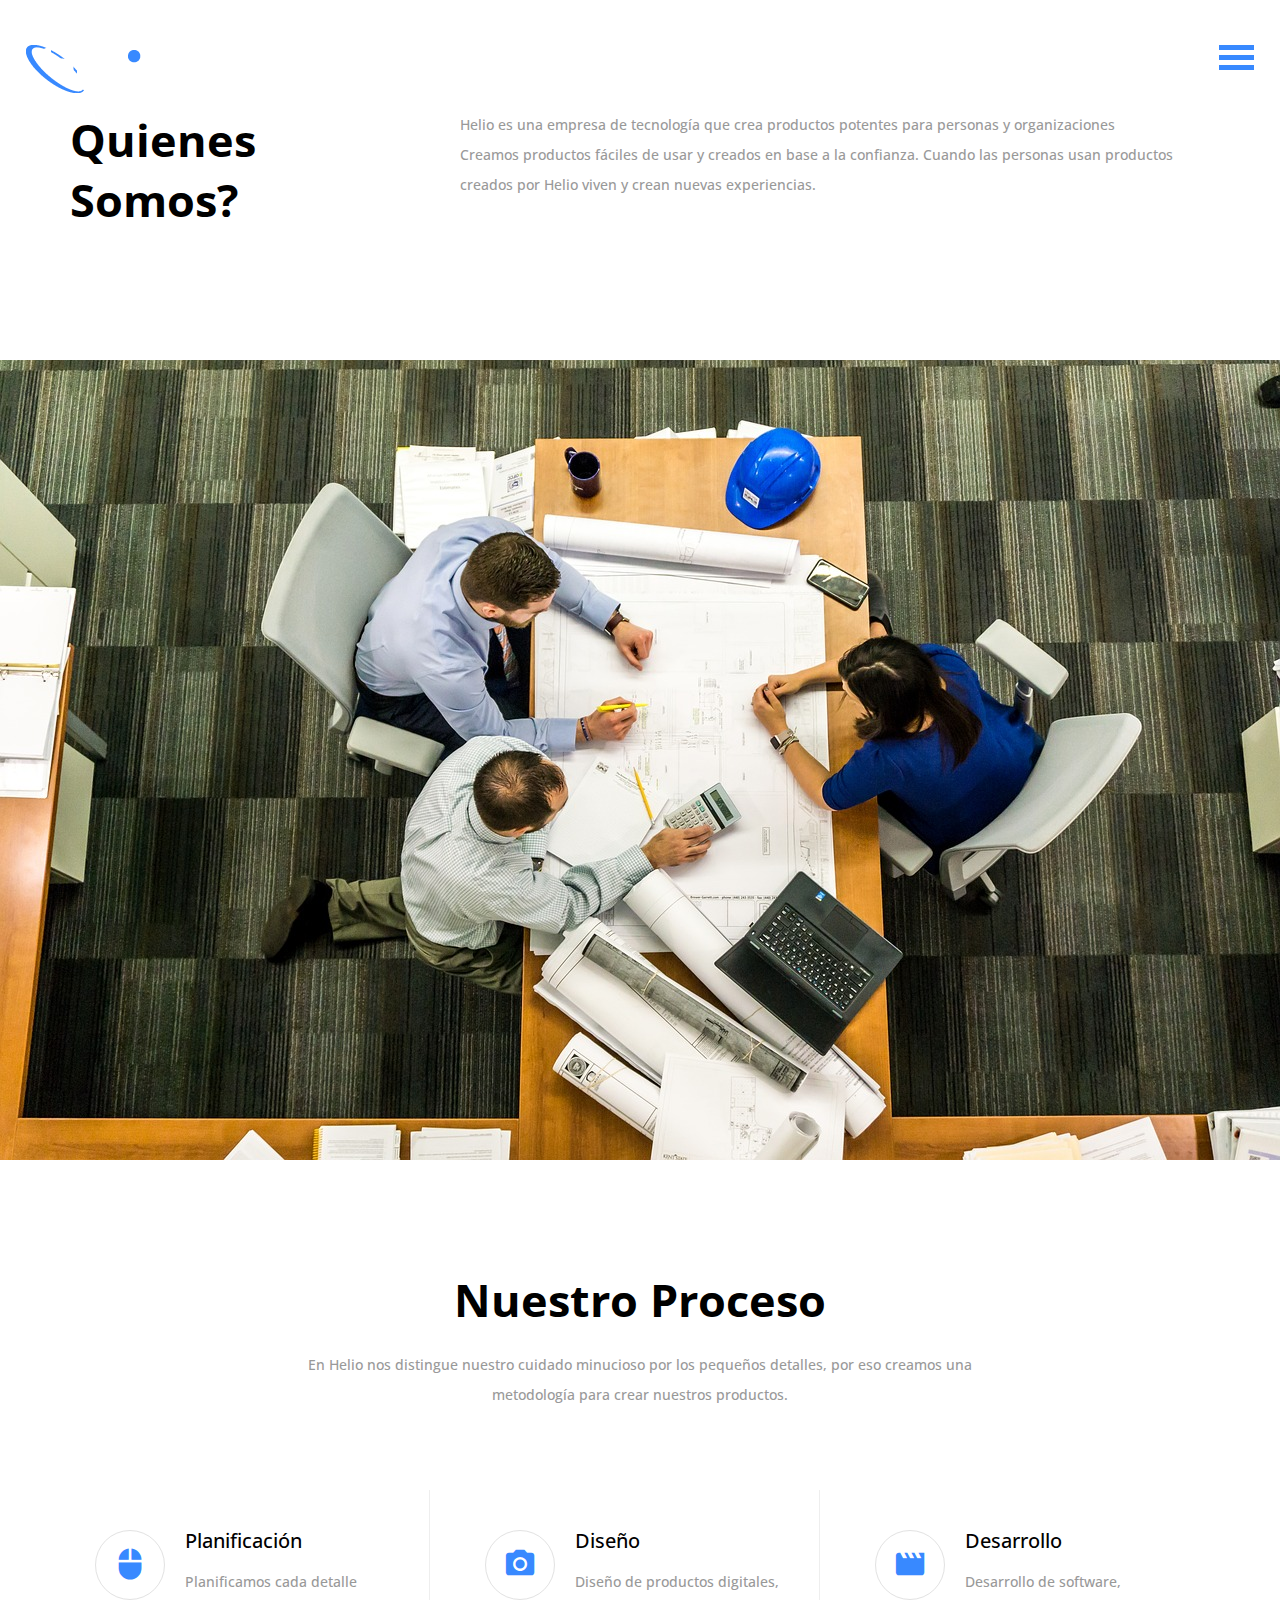
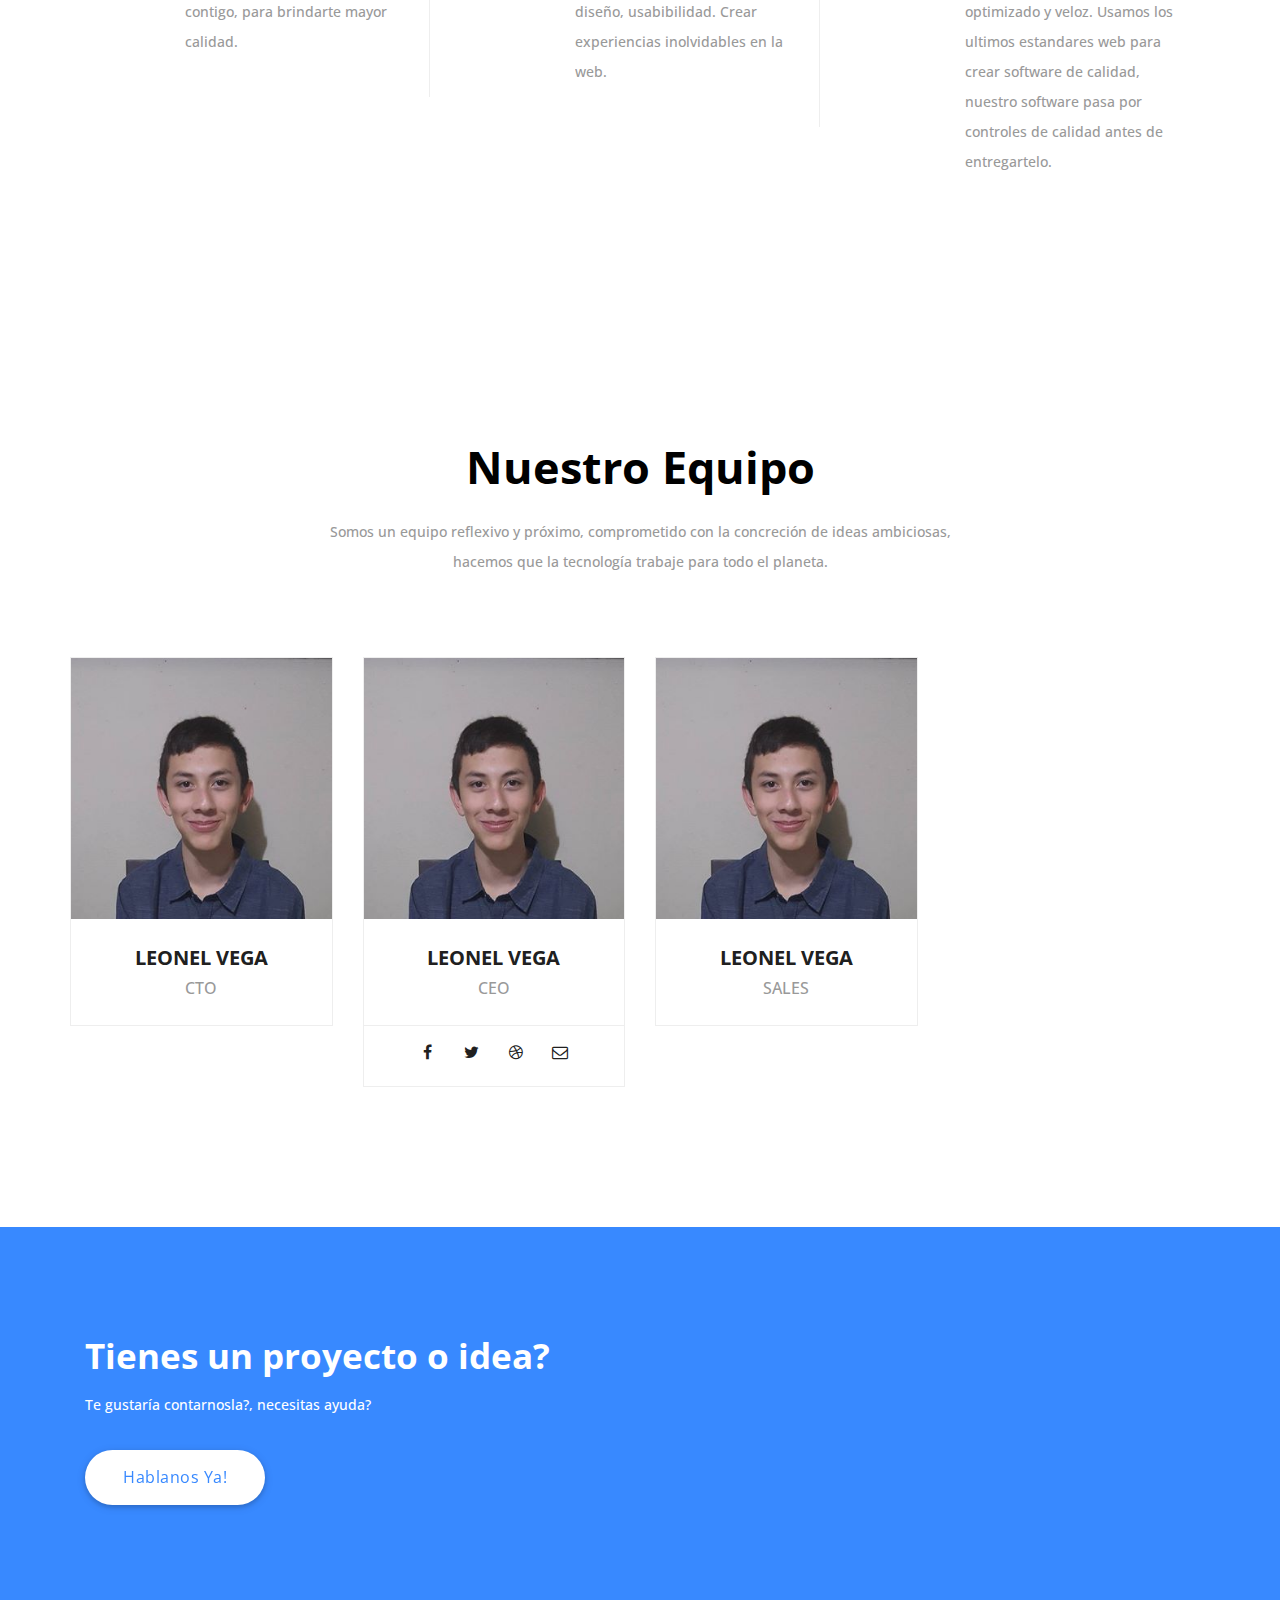
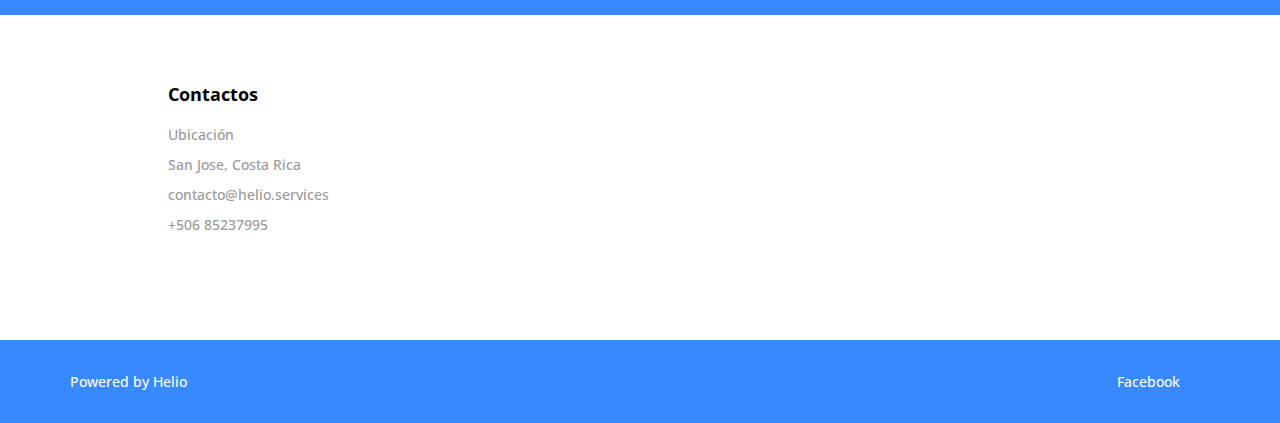
==== commit 4fde7d41: "Update agency-about-us.html" ====
--- a/agency-about-us.html
+++ b/agency-about-us.html
@@ -22,7 +22,7 @@
           <div class="nav-overlay" id="overlay">
             <nav class="overlay-menu">
               <ul>
-                <li><a href="agency-index.html">Inicio</a></li>
+                <li><a href="index.html">Inicio</a></li>
                 <li><a href="agency-about-us.html">Acerca de</a></li>
                 <li><a href="agency-service.html">Servicio</a></li>
                 <li><a href="agency-projects.html">Proyectos</a></li>
@@ -107,10 +107,10 @@
                 <div class="col-md-3 col-sm-6">
                   <div class="team-wrapper text-center">
                       <div class="team-img">
-                          <a href="#"><img src="assets/img/agency/team/team-1.jpg" class="img-responsive" alt="Image"></a>
+                          <a href="#"><img src="assets/img/agency/team/team-2.jpg" class="img-responsive" alt="Image"></a>
                       </div>
                       <div class="team-title">
-                          <h3><a href="#">Roy Vargas</a></h3>
+                          <h3><a href="#">Leonel Vega</a></h3>
                           <span>CTO</span>
                       </div>
                   </div>
@@ -135,10 +135,10 @@
                 <div class="col-md-3 col-sm-6">
                   <div class="team-wrapper text-center">
                       <div class="team-img">
-                          <a href="#"><img src="assets/img/agency/team/team-3.jpg" class="img-responsive" alt="Image"></a>
+                          <a href="#"><img src="assets/img/agency/team/team-2.jpg" class="img-responsive" alt="Image"></a>
                       </div>
                       <div class="team-title">
-                          <h3><a href="#">Kattya Vargas</a></h3>
+                          <h3><a href="#">Leonel Vega</a></h3>
                           <span>Sales</span>
                       </div>
                   </div>
@@ -204,4 +204,4 @@
           });
         </script>
     </body>
-</html>+</html>
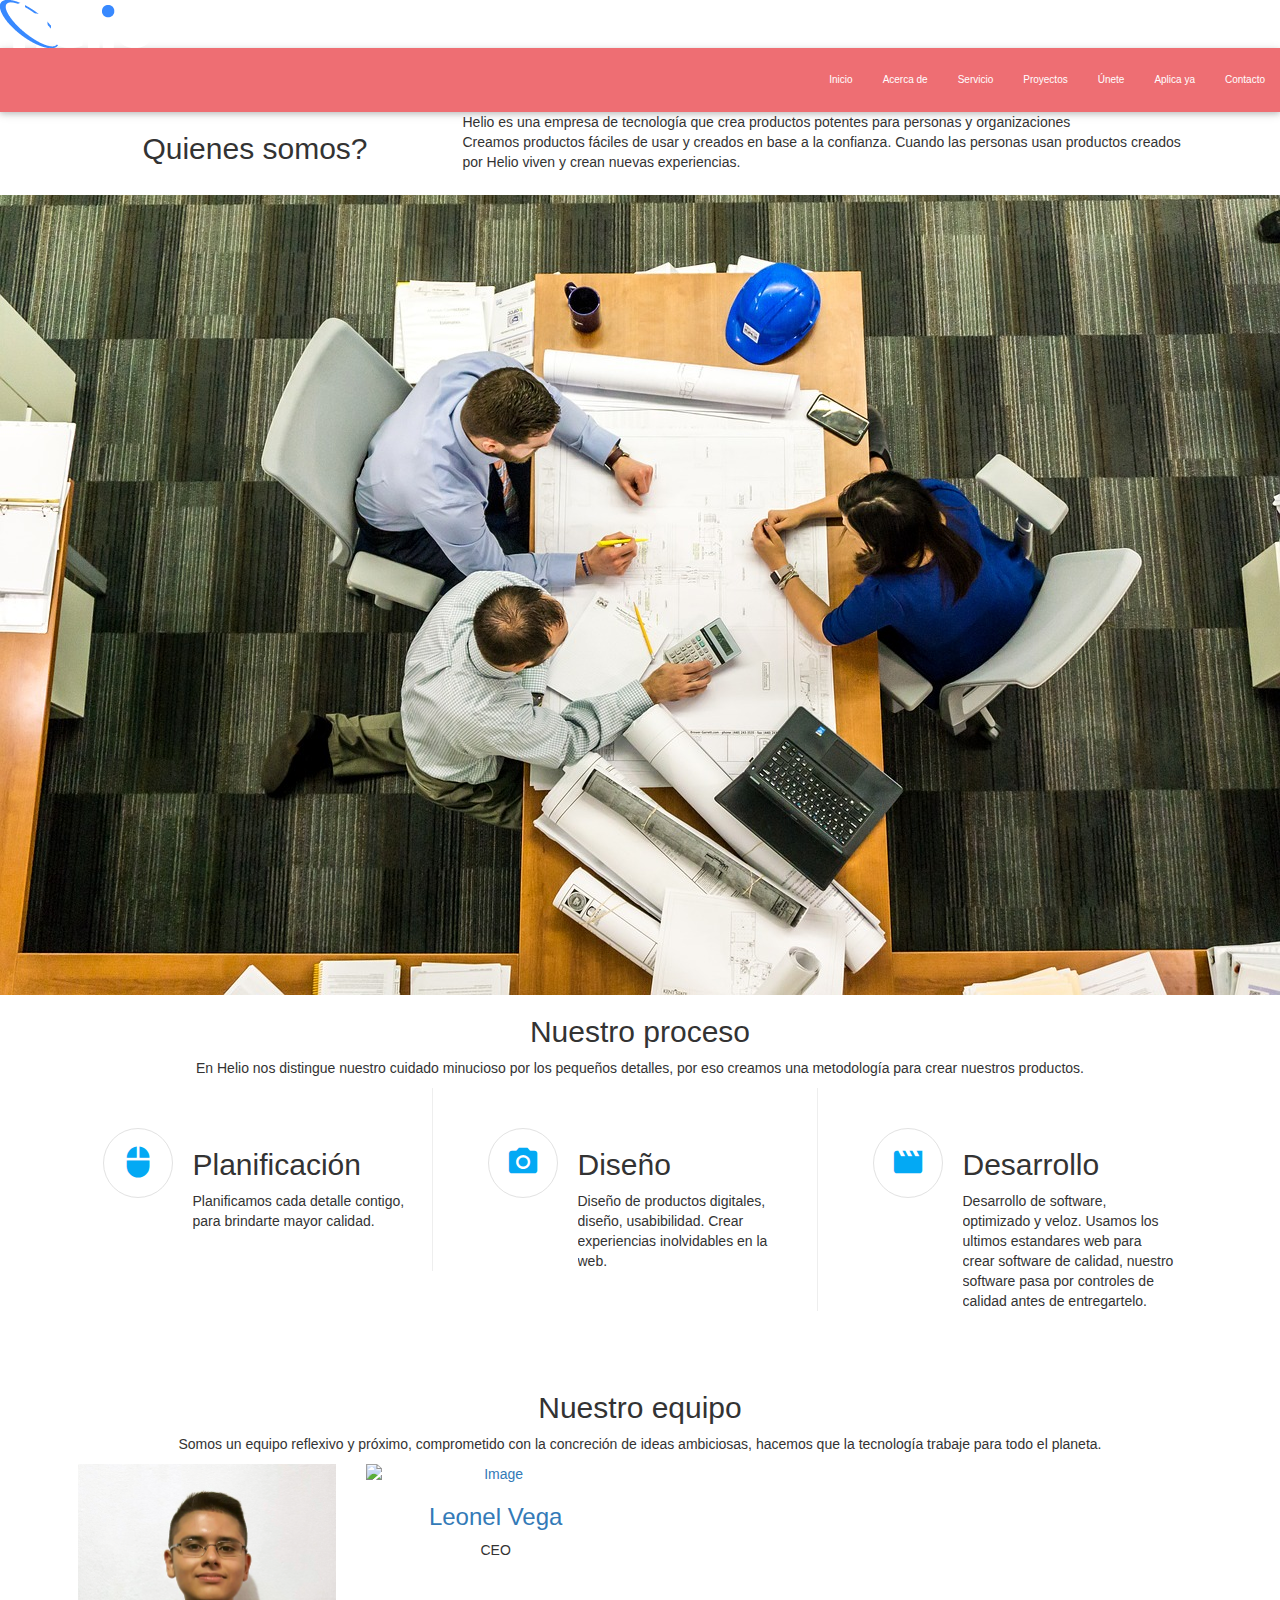
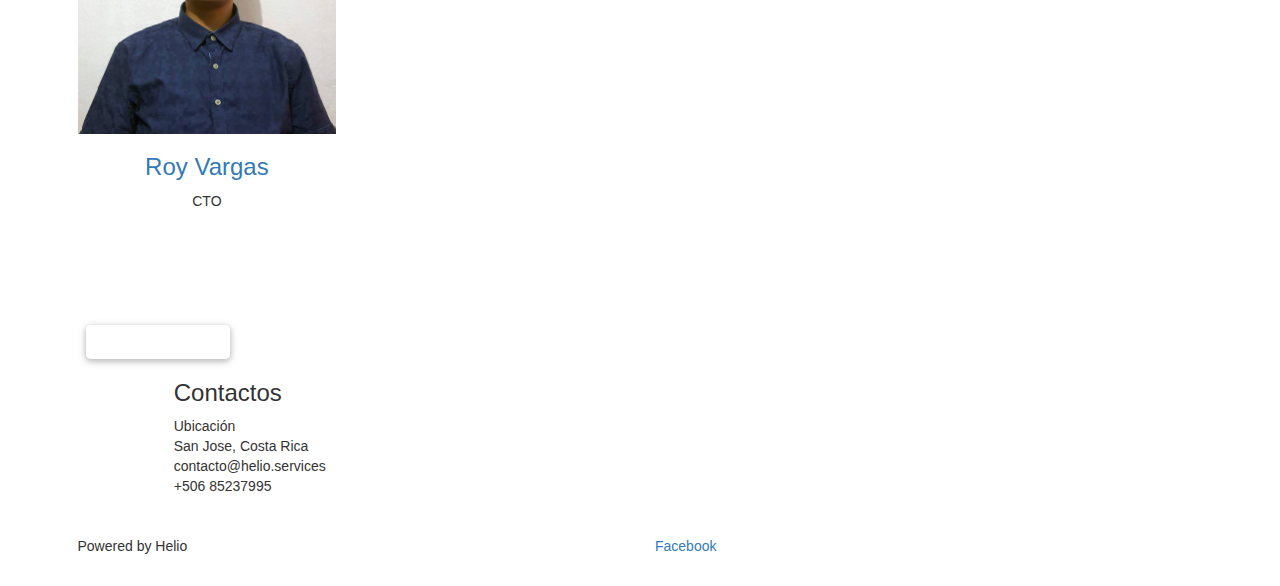
==== commit ecccbb13: "Update agency-about-us.html" ====
--- a/agency-about-us.html
+++ b/agency-about-us.html
@@ -110,7 +110,7 @@
                           <a href="#"><img src="assets/img/agency/team/team-2.jpg" class="img-responsive" alt="Image"></a>
                       </div>
                       <div class="team-title">
-                          <h3><a href="#">Leonel Vega</a></h3>
+                          <h3><a href="#">Roy Vargas</a></h3>
                           <span>CTO</span>
                       </div>
                   </div>
@@ -118,21 +118,21 @@
                 <div class="col-md-3 col-sm-6">
                   <div class="team-wrapper text-center">
                       <div class="team-img">
-                          <a href="#"><img src="assets/img/agency/team/team-2.jpg" class="img-responsive" alt="Image"></a>
+                          <a href="#"><img src="assets/img/agency/team/team-1.jpg" class="img-responsive" alt="Image"></a>
                       </div>
                       <div class="team-title">
                           <h3><a href="#">Leonel Vega</a></h3>
                           <span>CEO</span>
                       </div>
-                      <ul class="team-social-links list-inline">
+                      <!-- <ul class="team-social-links list-inline">
                           <li><a href="#"><i class="fa fa-facebook"></i></a></li>
                           <li><a href="#"><i class="fa fa-twitter"></i></a></li>
                           <li><a href="#"><i class="fa fa-dribbble"></i></a></li>
                           <li><a href="#"><i class="fa fa-envelope-o"></i></a></li>
-                      </ul>
-                  </div>
-                </div>
-                <div class="col-md-3 col-sm-6">
+                      </ul> -->
+                  </div>
+                </div>
+               <!-- <div class="col-md-3 col-sm-6">
                   <div class="team-wrapper text-center">
                       <div class="team-img">
                           <a href="#"><img src="assets/img/agency/team/team-2.jpg" class="img-responsive" alt="Image"></a>
@@ -142,7 +142,7 @@
                           <span>Sales</span>
                       </div>
                   </div>
-                </div>
+                </div> -->
               </div>
           </div>
         </section>
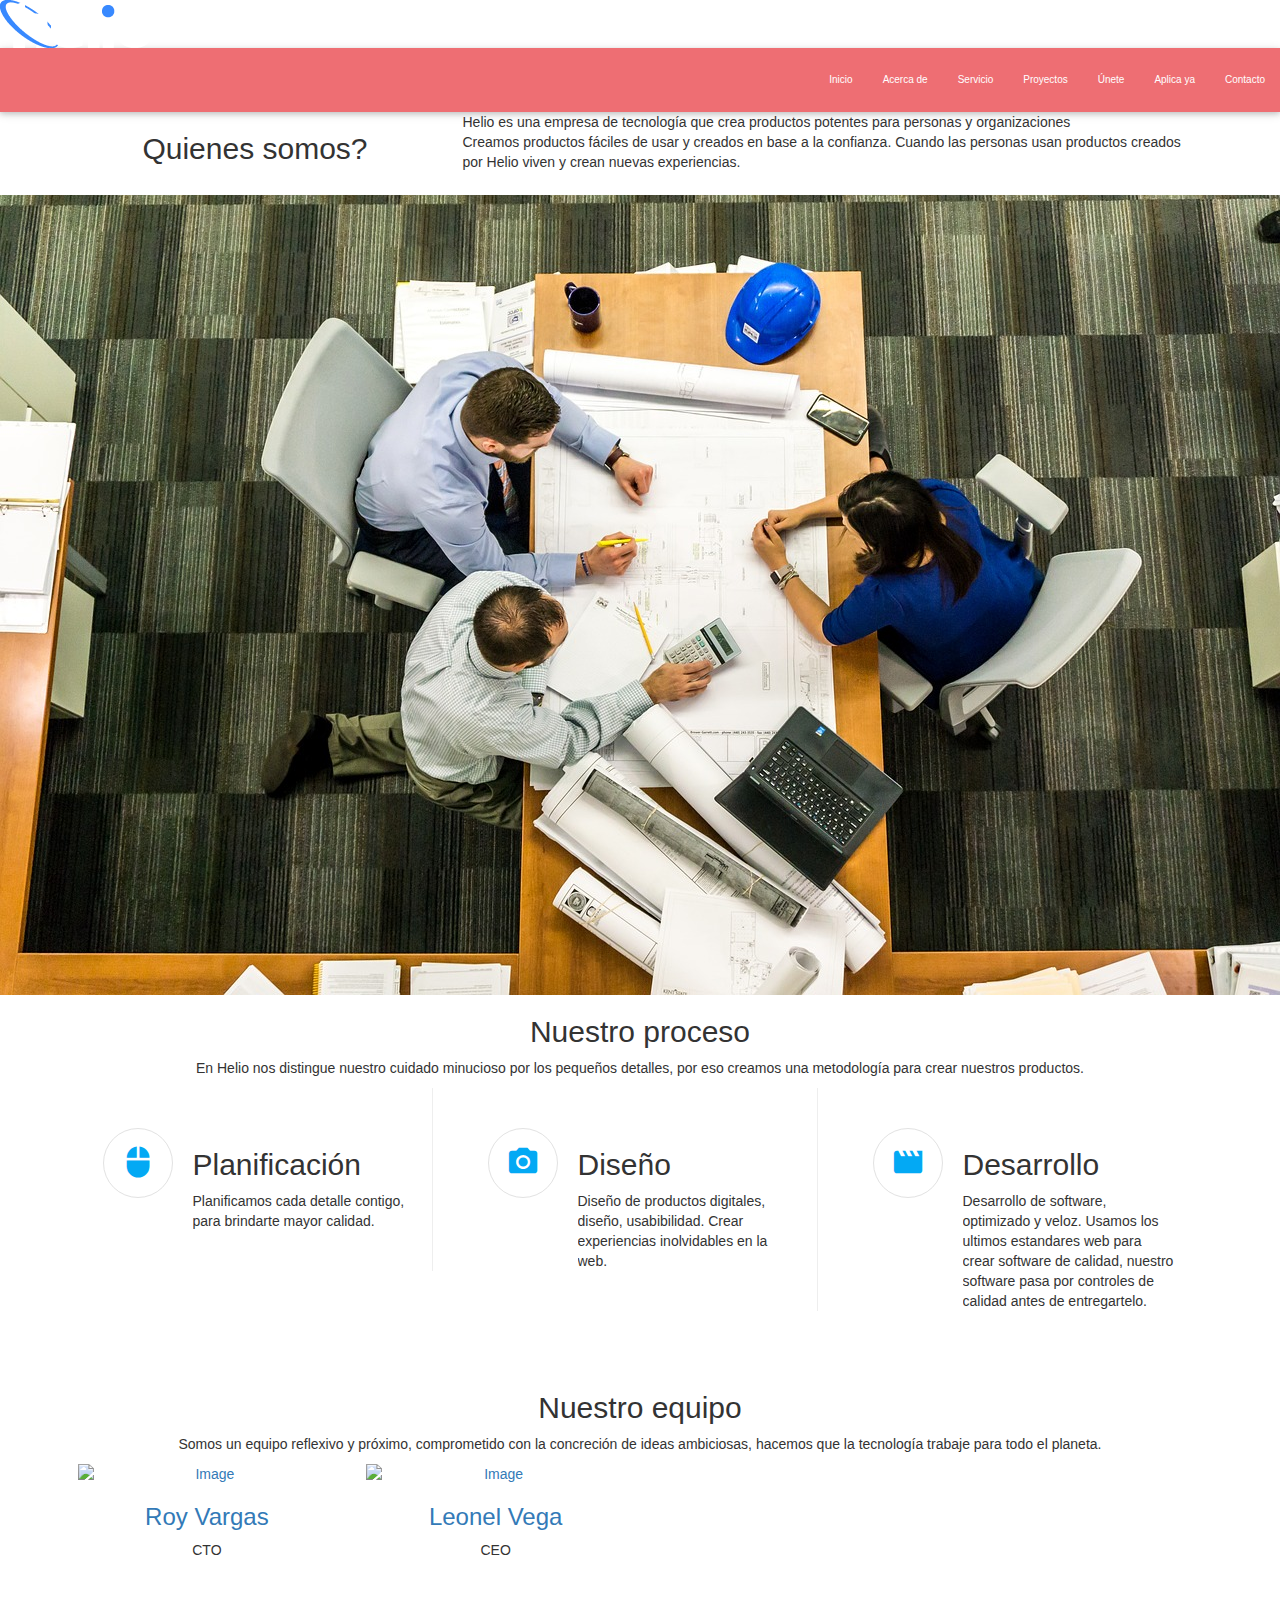
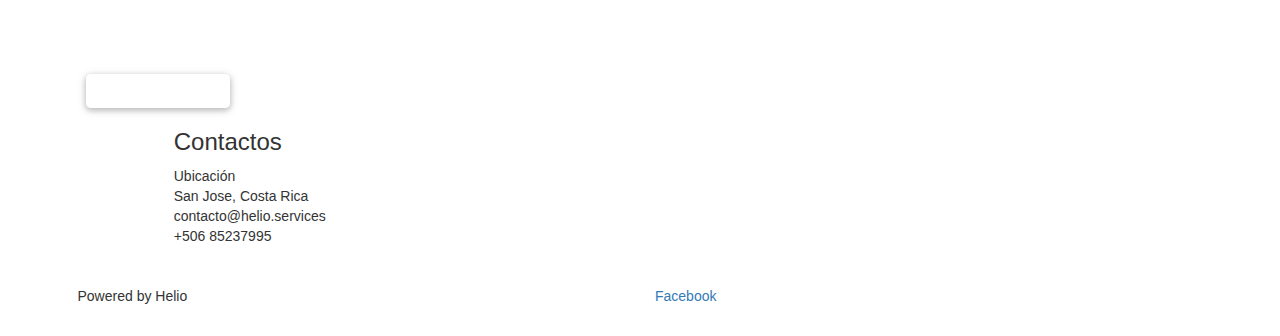
==== commit 19b90009: "Update agency-about-us.html" ====
--- a/agency-about-us.html
+++ b/agency-about-us.html
@@ -132,18 +132,18 @@
                       </ul> -->
                   </div>
                 </div>
-               <!-- <div class="col-md-3 col-sm-6">
+                <!--<div class="col-md-3 col-sm-6">
                   <div class="team-wrapper text-center">
                       <div class="team-img">
-                          <a href="#"><img src="assets/img/agency/team/team-2.jpg" class="img-responsive" alt="Image"></a>
-                      </div>
-                      <div class="team-title">
-                          <h3><a href="#">Leonel Vega</a></h3>
+                          <a href="#"><img src="assets/img/agency/team/team-3.jpg" class="img-responsive" alt="Image"></a>
+                      </div>
+                     <div class="team-title">
+                          <h3><a href="#">Fabrizio Mattei</a></h3>
                           <span>Sales</span>
                       </div>
                   </div>
-                </div> -->
-              </div>
+                </div>
+              </div>-->
           </div>
         </section>
         <section class="promo-box brand-bg section-padding">
